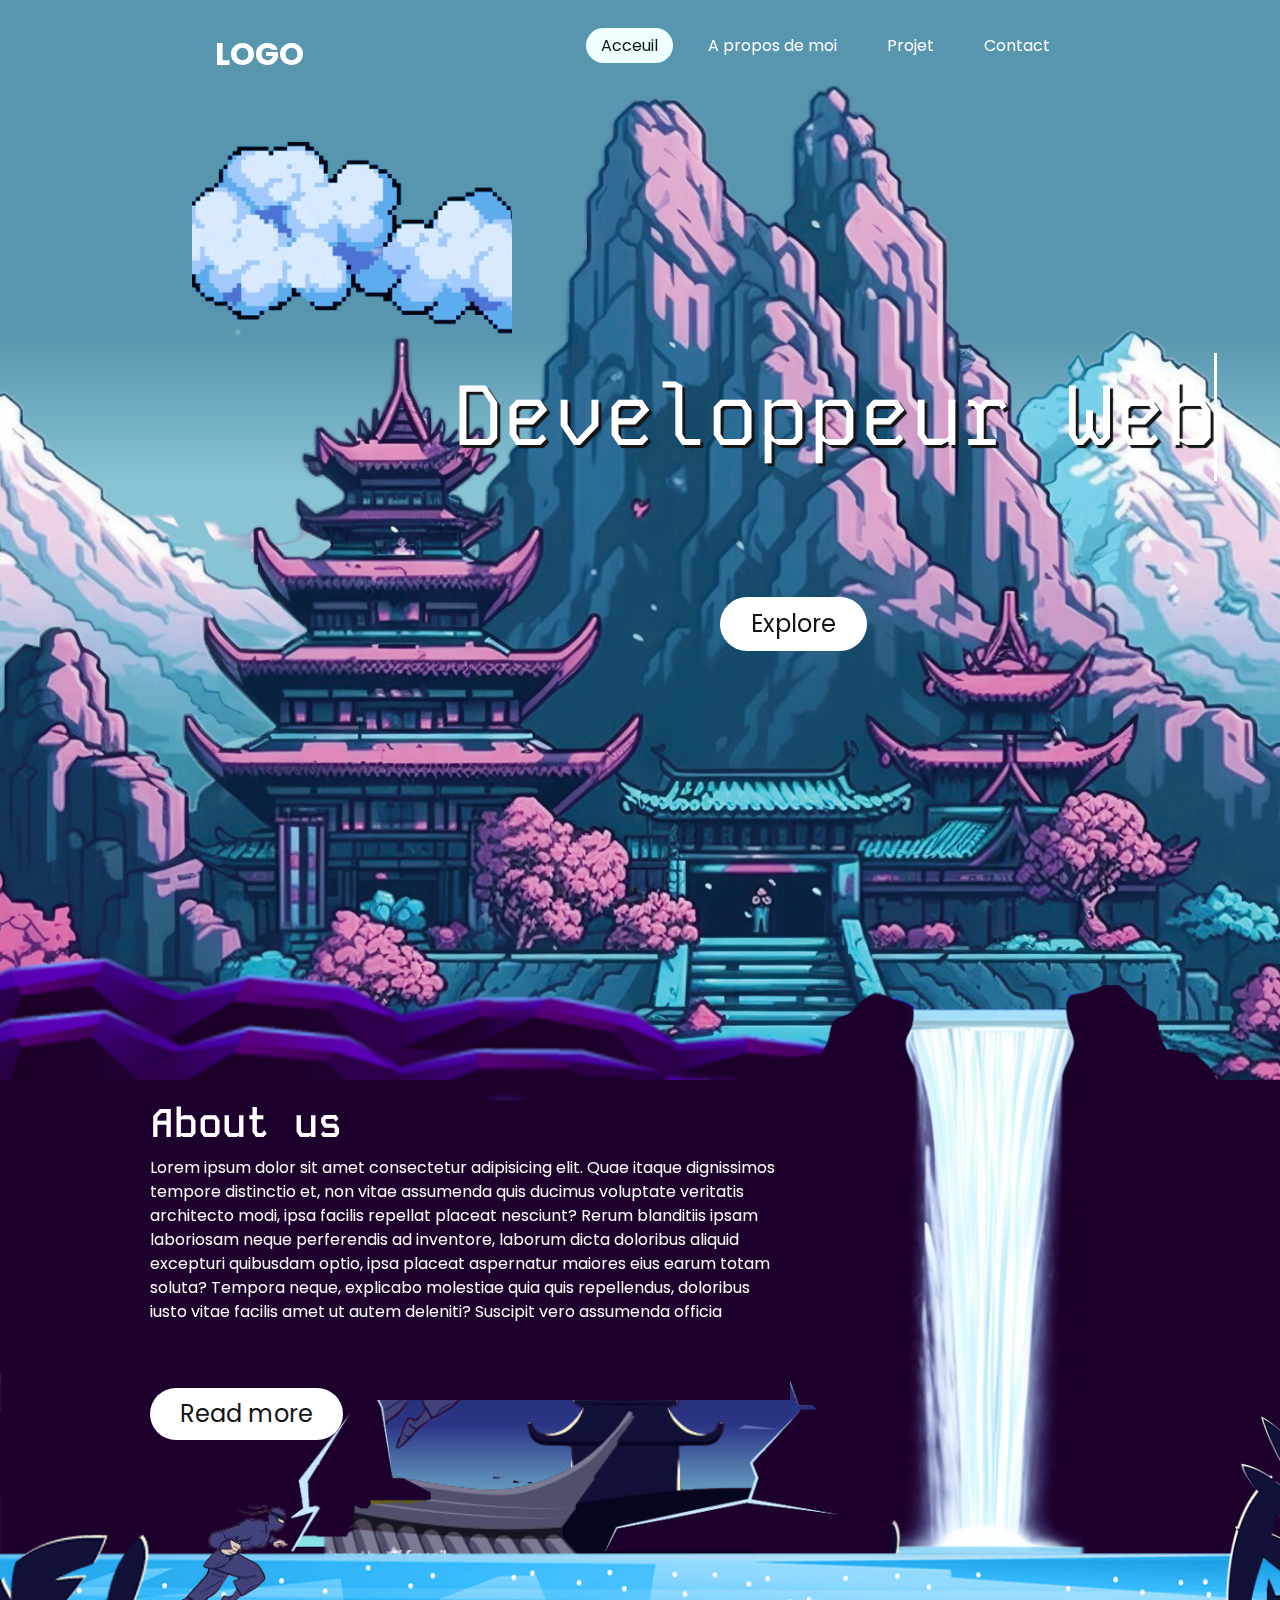
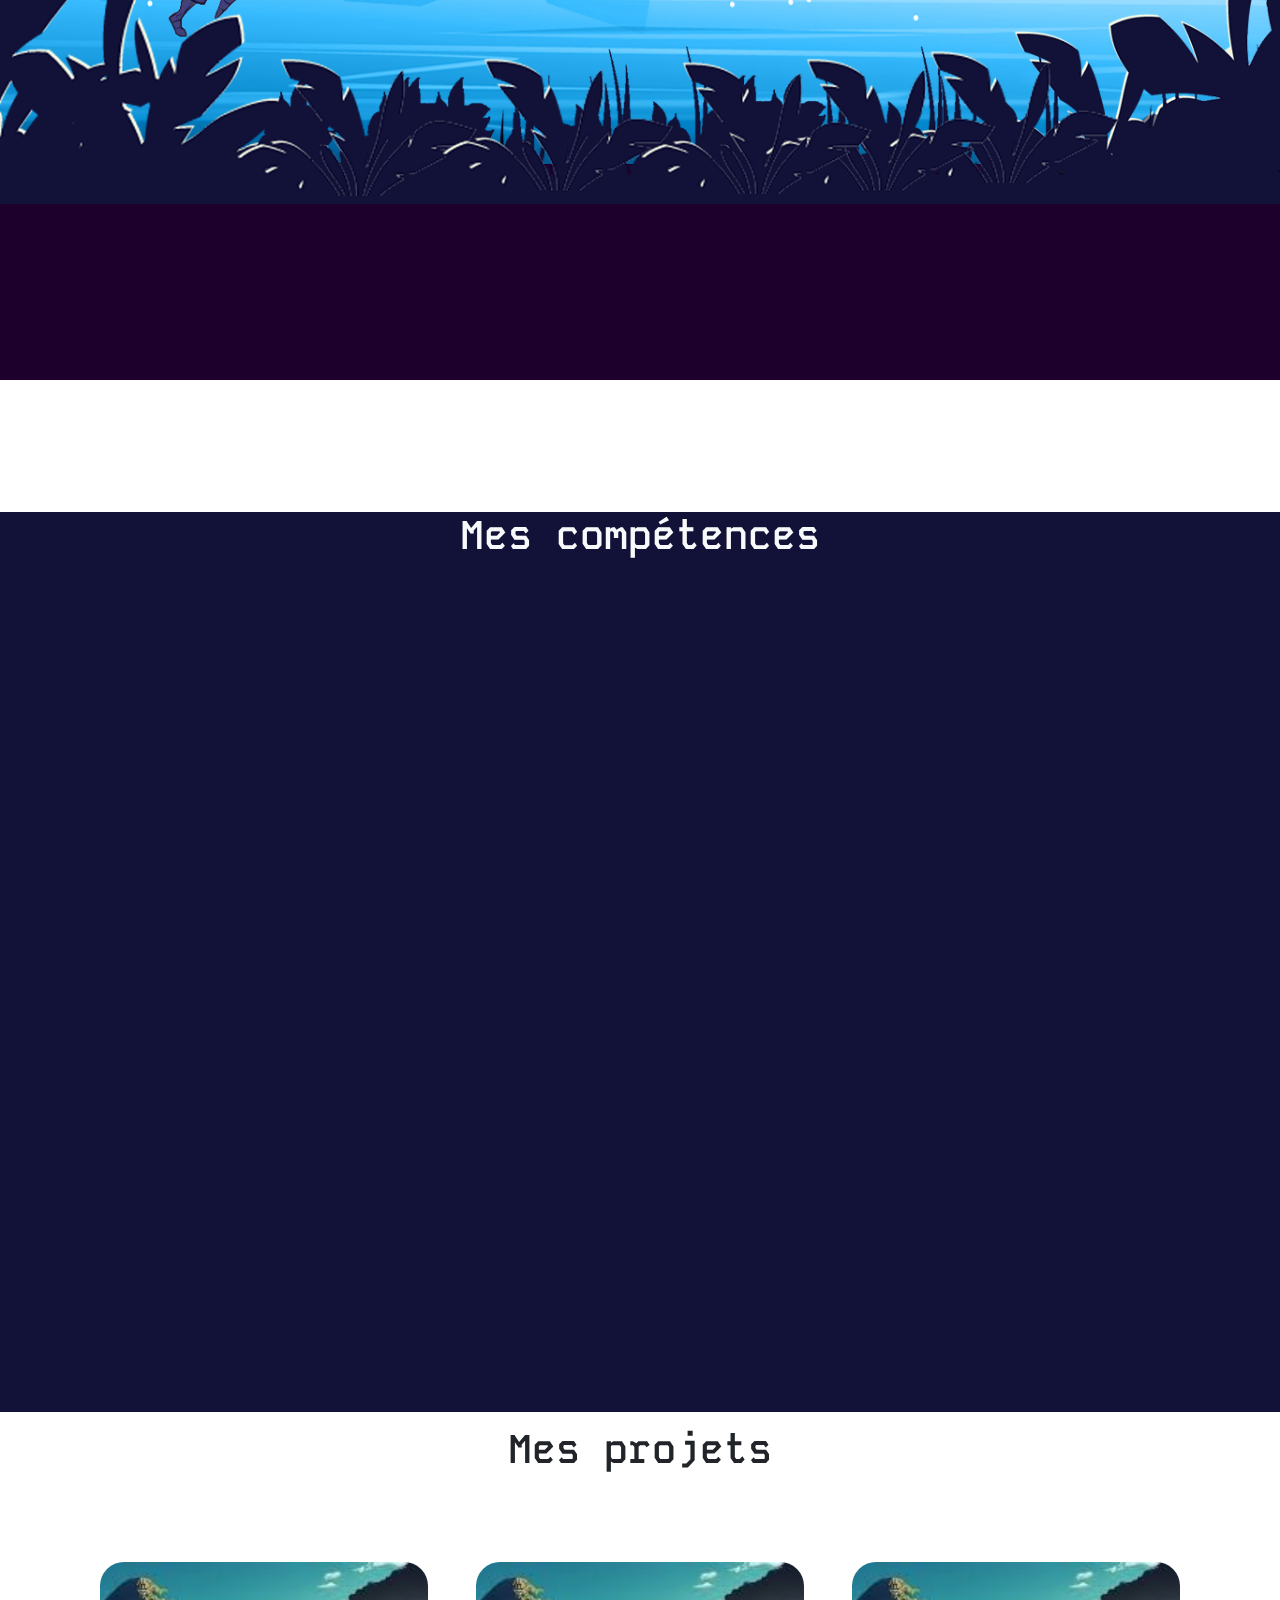
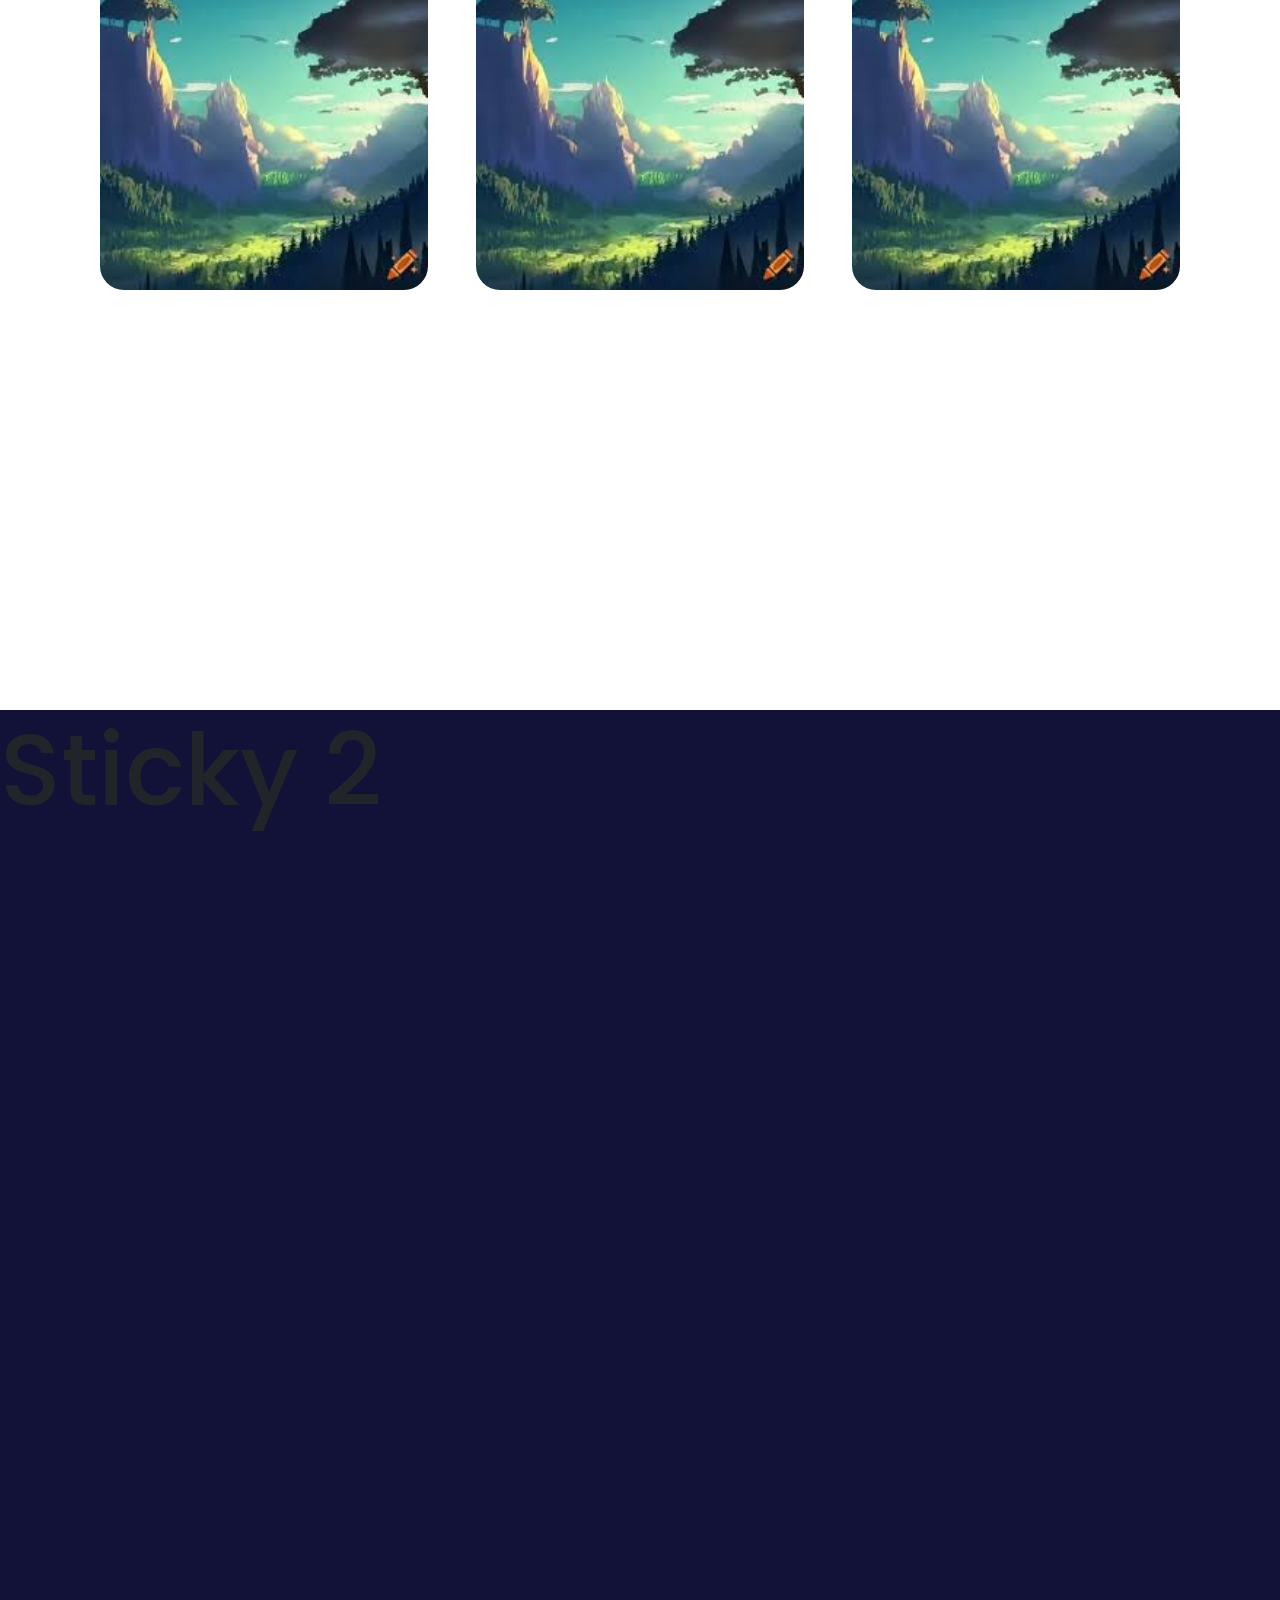
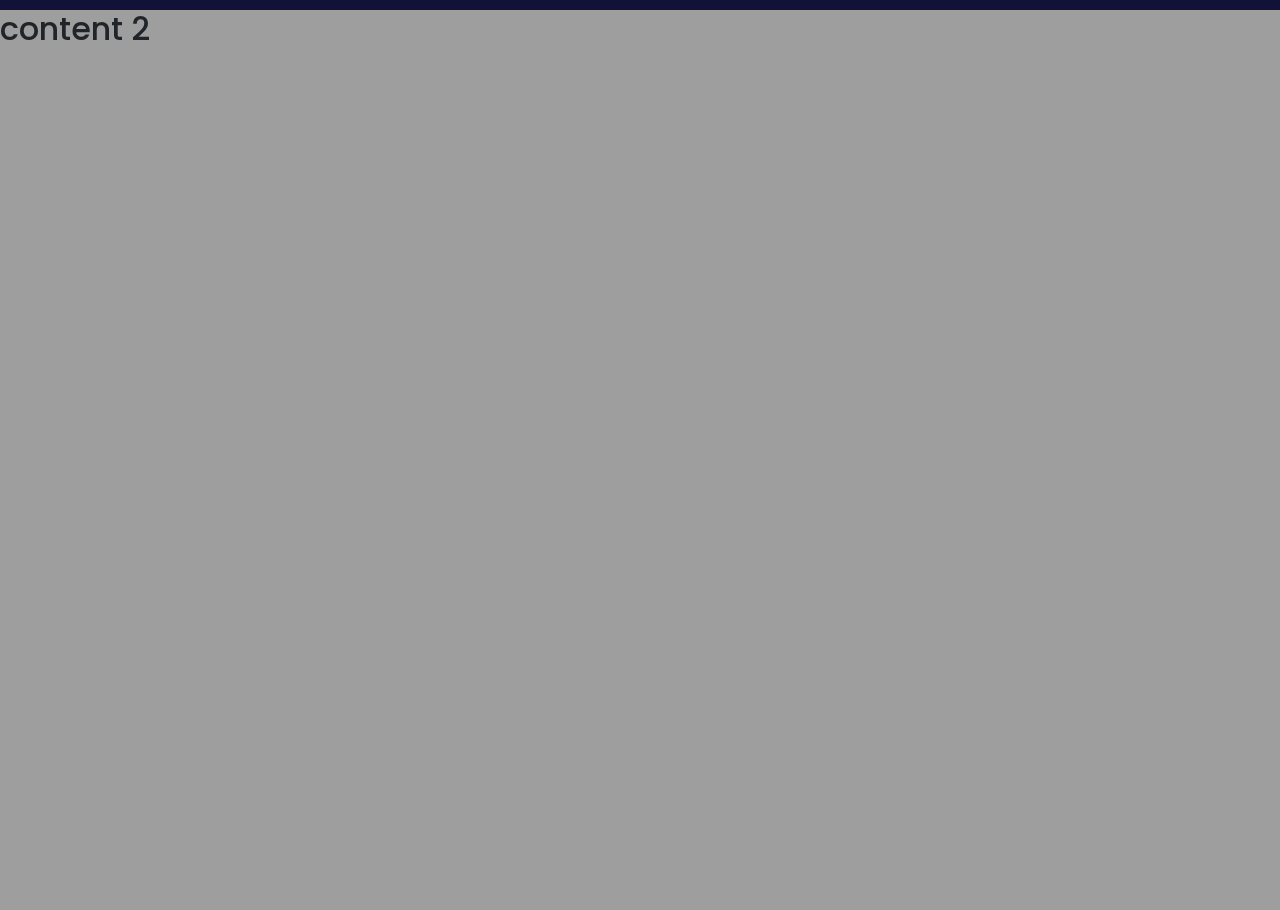
==== public/index.html @ 99a14875 "mise en place section scroll animate separateur" ====
<!DOCTYPE html>
<html lang="fr">

<head>
    <meta charset="UTF-8">
    <meta name="viewport" content="width=device-width, initial-scale=1.0">
    <title>Portfolio</title>
    <link rel="preconnect" href="https://fonts.googleapis.com">
    <link rel="preconnect" href="https://fonts.gstatic.com" crossorigin>
    <link
        href="https://fonts.googleapis.com/css2?family=Poppins:ital,wght@0,100;0,200;0,300;0,400;0,500;0,600;0,700;0,800;0,900;1,100;1,200;1,300;1,400;1,500;1,600;1,700;1,800;1,900&display=swap"
        rel="stylesheet">
    <link rel="preconnect" href="https://fonts.googleapis.com">
    <link rel="preconnect" href="https://fonts.gstatic.com" crossorigin>
    <link href="https://fonts.googleapis.com/css2?family=Kode+Mono:wght@400..700&display=swap" rel="stylesheet">

    <link href="https://cdn.jsdelivr.net/npm/bootstrap@5.3.3/dist/css/bootstrap.min.css" rel="stylesheet"
        integrity="sha384-QWTKZyjpPEjISv5WaRU9OFeRpok6YctnYmDr5pNlyT2bRjXh0JMhjY6hW+ALEwIH" crossorigin="anonymous">
    <link rel="stylesheet" href="asset/css/style.css">
    <link rel="stylesheet" href="https://cdnjs.cloudflare.com/ajax/libs/font-awesome/6.5.2/css/all.min.css"
        integrity="sha512-SnH5WK+bZxgPHs44uWIX+LLJAJ9/2PkPKZ5QiAj6Ta86w+fsb2TkcmfRyVX3pBnMFcV7oQPJkl9QevSCWr3W6A=="
        crossorigin="anonymous" referrerpolicy="no-referrer" />
    <!-- IONIC -->

    <!-- AOS -->
    <link href="https://unpkg.com/aos@2.3.1/dist/aos.css" rel="stylesheet">
</head>

<body>
    <!-- BARNAV -->
    <header>
        <a href="#" class="logo">Logo</a>
        <ul>
            <li> <a href="#" class="active"> Acceuil</a></li>
            <li> <a href="#"> A propos de moi</a></li>
            <li> <a href="#"> Projet</a></li>
            <li> <a href="#"> Contact</a></li>
        </ul>
    </header>
    <!-- FIN BARNAV -->

    <!-- PARRALAX -->
    <section class="paralax">
        <img src="asset/img/nu.png" alt="nuage" id="nuage">
        <img src="asset/img/montagen.png" alt="montagne" id="montagne">
        <div class="typewriter_container">
            <div class="typewriter">
                <p class="titre">Developpeur Web</p>
            </div>
            <a href="#" class="btn">Explore</a>
        </div>
        <img src="asset/img/temple.png" alt="temple" id="temple">
        <img src="asset/img/hill-left-1.png" alt="" id="muretL">
        <img src="asset/img/hill-right-1.png" alt="" id="muretR">
    </section>
    <!-- FIN PARRALAX -->


    <!-- SECTION PRESENTATION DEBUT-->
    <section class="about row" id="about">
        <div class="info_box col-lg-7 ">
            <h2>About us</h2>
            <p>Lorem ipsum dolor sit amet consectetur adipisicing elit. Quae itaque dignissimos tempore distinctio et,
                non vitae assumenda quis ducimus voluptate veritatis architecto modi, ipsa facilis repellat placeat
                nesciunt? Rerum blanditiis ipsam laboriosam neque perferendis ad inventore, laborum dicta doloribus
                aliquid excepturi quibusdam optio, ipsa placeat aspernatur maiores eius earum totam soluta? Tempora
                neque, explicabo molestiae quia quis repellendus, doloribus iusto vitae facilis amet ut autem deleniti?
                Suscipit vero assumenda officia
            </p>
            <a class="btn_presentation" href="">Read more</a>
        </div>

        <img class="about_waterfall" src="asset/img/waterfall.png" alt="waterfall" id="waterfall">
        <img src="asset/img/desert-sky.png" alt="">
        <img class="lune" src="asset/img/desert-moon.png" alt="" id="lune">
        <img class="shinobi" src="asset/img/shinobi-removebg-preview.png" alt="shinobi" id="shinobi">
        <img src="asset/img/desert-rock.png" alt="">
        <img src="asset/img/water.png" alt="">
        <img class="ninja" src="asset/img/ninja (2).png" alt="ninja" id="ninja">
        <img src="asset/img/grass.png" alt="">
    </section>

    <!-- SECTION PRESENTATION FIN-->

    <!-- SECTION SKILLS DEBUT -->
    <section class="skills ">
        <h2 class="text-light text-center mb-5">Mes compétences</h2>
        <div data-aos="fade-down" data-aos-easing="linear" data-aos-duration="1500">
            <div class="row">
                <div class="col-lg-4">
                    <div class="skill-card">
                        <div class="skill-card__header"><img class="skill-card__icon"
                                src="asset/img/logos/HTML5_logo_and_wordmark.svg.png" alt="HTML5 Logo" />
                        </div>
                        <section class="skill-card__body">
                            <h2 class="skill-card__title">Front-end</h2>
                            <span class="skill-card__duration">???????????????</span>
                            <ul class="skill-card__knowledge">
                                <li>HTML5</li>
                                <li>Css3</li>
                                <li>Bootstrap</li>
                                <li>JavaScript</li>
                            </ul>
                        </section>
                    </div>
                </div>
                <div class="col-lg-4">
                    <div class="skill-card">
                        <div class="skill-card__header"><img class="skill-card__icon"
                                src="asset/img/logos/Webysther_20160423_-_Elephpant.svg.png" alt="HTML5 Logo" />
                        </div>
                        <section class="skill-card__body">
                            <h2 class="skill-card__title">Back-end</h2>
                            <span class="skill-card__duration">6 ans d'expérience</span>
                            <ul class="skill-card__knowledge">
                                <li>PHP</li>
                                <li>SQL</li>
                                <li>MySql</li>
                                <li>Looping</li>
                            </ul>
                        </section>
                    </div>
                </div>

                <div class="col-lg-4">
                    <div class="skill-card">
                        <div class="skill-card__header"><img class="skill-card__icon"
                                src="asset/img/logos/adobe-logo.png" alt="HTML5 Logo" />
                        </div>
                        <section class="skill-card__body">
                            <h2 class="skill-card__title">Design</h2>
                            <span class="skill-card__duration">6 ans d'expérience</span>
                            <ul class="skill-card__knowledge">
                                <li>Figma</li>
                                <li>Photoshop</li>
                                <li>Illustrator</li>
                            </ul>
                        </section>
                    </div>
                </div>
                <h2 class="text-light text-center mt-5 mb-5">Mes compétences en cours</h2>
                <div class="col-lg-4 justify-content-center mx-auto">
                    <div class="skill-card text">
                        <div class="skill-card__header  d-flex align-items-center justify-content-center "><img
                                width="94" height="94"
                                src="https://img.icons8.com/external-kiranshastry-lineal-color-kiranshastry/64/external-skills-business-and-management-kiranshastry-lineal-color-kiranshastry.png"
                                alt="external-skills-business-and-management-kiranshastry-lineal-color-kiranshastry" />

                        </div>
                        <section class="skill-card__body">
                            <h2 class="skill-card__title">En cours </h2>
                            <span class="skill-card__duration">6 ans d'expérience</span>
                            <ul class="skill-card__knowledge">
                                <li>Symphony</li>
                                <li>Angular</li>
                                <li>React</li>
                                <li>Git</li>
                            </ul>
                        </section>
                    </div>
                </div>
            </div>
    </section>
    </div>
    <!-- SECTION SKILLS FIN -->




    <!-- SECTION PROJET DEBUT -->
    <section class="product sticky_section sticky_section--1 p-3" id="product">
        <h2 class="text-center text-dark">Mes projets</h2>
        <div class="container sticky_section_container">
            <div class="card_container">
                <article class="card_article">
                    <img class="card_img" src="asset/img/test.jpg" alt="">
                    <div class="card_data">
                        <span class="card_desc">Fil rouge pendant formation</span>
                        <h3 class="card_title">Restaurant</h3>
                        <a href="" class="card_btn">En savoir plus</a>
                    </div>
                </article>
                <article class="card_article">
                    <img class="card_img" src="asset/img/test.jpg" alt="">
                    <div class="card_data">
                        <span class="card_desc">Fil rouge pendant formation</span>
                        <h3 class="card_title">E.commerce</h3>
                        <a href="" class="card_btn">En savoir plus</a>
                    </div>
                </article>
                <article class="card_article">
                    <img class="card_img" src="asset/img/test.jpg" alt="">
                    <div class="card_data">
                        <span class="card_desc">Projet stage</span>
                        <h3 class="card_title">Adem</h3>
                        <a href="" class="card_btn">En savoir plus</a>
                    </div>
                </article>
            </div>
        </div>
    </section>

    <!-- SECTION PROJET FIN -->

    <!-- SECTION SEPARATEUR DEBUT -->

    <section class="sticky_section sticky_section--2">
        <h2 class="sticky_section__h2">Sticky 2</h2>
    </section>
  
    <section class="content_section content_section--2">
        <h2 class="content_section__h2">content 2</h2>
    </section>

    <!-- SECTION SEPARATEUR FIN -->


    <!-- <footer>
        <p>bLA</p>
    </footer> -->









































    <!-- AOS -->
    <script src="https://unpkg.com/aos@2.3.1/dist/aos.js"></script>
    <script>AOS.init();</script>
    <!-- JS BOOTSTRAP -->
    <script src="https://cdn.jsdelivr.net/npm/bootstrap@5.3.3/dist/js/bootstrap.bundle.min.js"
        integrity="sha384-YvpcrYf0tY3lHB60NNkmXc5s9fDVZLESaAA55NDzOxhy9GkcIdslK1eN7N6jIeHz"
        crossorigin="anonymous"></script>
    <!-- IONIC -->
    <script type="module" src="https://unpkg.com/ionicons@7.1.0/dist/ionicons/ionicons.esm.js"></script>
    <script nomodule src="https://unpkg .com/ionicons@7.1.0/dist/ionicons/ionicons.js"></script>

    <!-- JS -->
    <script src="asset/js/script.js"></script>
</body>

</html>
---- public/asset/css/style.css ----
* {
    margin: 0;
    padding: 0;
    box-sizing: border-box;
    list-style: none;
    font-family: "Poppins", sans-serif;
    scroll-behavior: smooth;
}

body {
    overflow-x: hidden;
}

section {
    min-height: 100vh;

}


/* BARNAV DEBUT */

header {
    position: absolute;
    top: 0;
    left: 0;
    width: 100%;
    padding: 30px 100px;
    display: flex;
    justify-content: space-around;
    align-items: center;
    z-index: 100;
}

header .logo {
    color: white;
    font-weight: 700;
    text-decoration: none;
    font-size: 2em;
    text-transform: uppercase;
}

header ul {
    display: flex;
    justify-content: center;
    align-items: center;
}

header ul li {
    margin-left: 20px;
}

header ul li a {
    color: white;
    text-decoration: none;
    padding: 6px 15px;
}

header ul li a:hover,
header ul li a.active {
    background-color: azure;
    color: #131416;
    border-radius: 20px;
}

/* BARNAV FIN */

/* PARRALAX DEBUT */
.paralax {
    position: relative;
    width: 100%;
    height: 120vh;
    padding: 100px;
    display: flex;
    justify-content: center;
    align-items: center;
    overflow: hidden;
    background: rgb(88, 150, 175);
    background: linear-gradient(180deg, rgba(88, 150, 175, 1) 31%, rgba(137, 196, 212, 1) 45%);
    overflow-x: hidden;
    object-fit: cover;
}

.paralax img {
    position: absolute;
    top: 0;
    left: 0;
    width: 100%;
    height: 100%;
    object-fit: cover;
    pointer-events: none;
}

.paralax img#nuage {
    mix-blend-mode: hard-light;
    /* définit la façon dont le contenu d'un élément doit se mélanger avec le contenu de l'élément parent et avec son arrière-plan. */
    width: 25%;
    height: 45%;
    left: 15%;
}

.paralax img#muretR {
    z-index: 5;
    top: 140px;
}

.paralax img#muretL {
    z-index: 5;
    top: 120px;
}

/* PARRALAX FIN */

/* TEXTE TITRE ANIMATION DEBUT */

.typewriter_container {
    position: relative;
    z-index: 2;
    left: 18%;
    bottom: 10%;
}

.typewriter p {
    font-family: "Kode Mono", monospace;
    font-optical-sizing: auto;
    font-weight: lighter;
    font-size: 85px;
    overflow: hidden;
    white-space: nowrap;
    position: relative;
    animation: typing 1.5s steps(15);
    color: #ffffff;
    text-shadow: 3px 3px 1px #131416;

}

.typewriter {
    display: flex;
    justify-content: flex-start;
}

.typewriter p::after {
    content: "";
    position: absolute;
    display: block;
    top: 0;
    right: 0;
    height: 100%;
    width: 3px;
    background-color: #ffffff;
    animation: cursor 1s infinite;
}



@keyframes typing {
    from {
        width: 0;
    }

    to {
        width: 100%;
    }
}

@keyframes cursor {
    0% {
        opacity: 1;
    }

    50% {
        opacity: 0;
    }

    100% {
        opacity: 1;
    }
}

/* TEXTE TITRE ANIMATION FIN */

/* BTN */
.btn {
    position: relative;
    text-decoration: none;
    display: inline-block;
    padding: 8px 30px;
    border-radius: 40px;
    background-color: white;
    color: #131416;
    font-size: 1.5em;
    z-index: 9;
    left: 35%;
    transform: translateY(100px);
}

/* BTN FIN */

/* SECTION PRESENTATION DEBUT  */

/* POSITIONNEMENT IMAGE DEBUT */
.about {
    position: relative;
    background-color: #1d002c;
}

.about img {
    width: 100%;
    position: absolute;
    object-fit: cover;
    z-index: 10;
    top: 0;
    pointer-events: none;
}

.about img.about_waterfall {
    position: absolute;
    top: -95px;
}

.about img.lune {
    mix-blend-mode: screen;
}

.about img.shinobi {
    width: 60%;
}

.about img.ninja {
    position: absolute;

}

.about .info_box {
    position: absolute;
    top: 0%;
    left: 10%;
    z-index: 13;
    width: 50%;
    margin: 20px;
    background-color: #1d002c;
}

.about .info_box h2,
.skills h2 {
    color: white;
    font-size: 2.5rem;
    font-weight: 600;
    font-family: "Kode Mono", monospace;
}

.about .info_box p {
    color: white;
    margin: 8px 0px 24px 0px;
}


/* POSITIONNEMENT IMAGE DEBUT */
/* BTN PRESENTATION DEBUT */
.btn_presentation {
    position: relative;
    bottom: 60px;
    text-decoration: none;
    display: inline-block;
    padding: 8px 30px;
    border-radius: 40px;
    background-color: white;
    color: #131416;
    font-size: 1.5em;
    z-index: 9;
    transform: translateY(100px);
}

.btn_presentation:hover {
    box-shadow: 0 0 16px;
    background-color: #1d002c;
    color: rgb(248, 114, 209, 1);
}

/* BTN PRESENTATION FIN */
/* SECTION PRESENTATION FIN  */

/* SECTION PROJET DEBUT */
.product {
    /* background-color: #121137; */
    width: 100%;
    position: relative;
    top: 132px;
}

.travaux {
    justify-content: center;
}



/* SECTION PROJET FIN */




.skills {
    background-color: #121137;
    width: 100%;
    position: relative;
    top: 132px;
}

.skill-card {
    position: relative;
    top: 50%;
    left: 50%;
    height: 260px;
    transform: translateY(-50%) translateX(-50%);
    padding: 20px;
    width: 350px;
    background-color: #FFF;
    box-shadow: 0 1px 3px rgba(0, 0, 0, 0.12), 0 1px 2px rgba(0, 0, 0, 0.24);
    cursor: pointer;
    overflow: hidden;
}

.skill-card:hover {
    box-shadow: 0 14px 28px rgba(0, 0, 0, 0.25), 0 10px 10px rgba(0, 0, 0, 0.22);
}

.skill-card:hover .skill-card__header {
    height: 40px;
}

.skill-card:hover .skill-card__header .skill-card__icon {
    transform: translateX(-50%) translateY(-50%) scale(3);
}

.skill-card:hover .skill-card__body {
    height: 260px;
}

.skill-card:hover .skill-card__body .skill-card__knowledge li {
    transform: translateX(0);
    transition-timing-function: cubic-bezier(0, 1.5, 1, 1);
    transition-duration: 0.5s;
}

.skill-card:hover .skill-card__body .skill-card__knowledge li:nth-child(1) {
    transition-delay: 0.25s;
}

.skill-card:hover .skill-card__body .skill-card__knowledge li:nth-child(2) {
    transition-delay: 0.5s;
}

.skill-card:hover .skill-card__body .skill-card__knowledge li:nth-child(3) {
    transition-delay: 0.75s;
}

.skill-card:hover .skill-card__body .skill-card__knowledge li:nth-child(4) {
    transition-delay: 1s;
}

.skill-card:hover .skill-card__body .skill-card__knowledge li:nth-child(5) {
    transition-delay: 1.25s;
}

.skill-card:hover .skill-card__body .skill-card__knowledge li:nth-child(6) {
    transition-delay: 1.5s;
}

.skill-card .skill-card__header {
    position: relative;
    background-color: #ead0ee;
    height: 170px;
    margin: -20px -20px 20px -20px;
    transition: height 0.5s;
    overflow: hidden;
}

.skill-card .skill-card__header .skill-card__icon {
    position: absolute;
    top: 50%;
    left: 50%;
    transform: translateY(-50%) translateX(-50%);
    display: block;
    width: 128px;
    height: 128px;
    transition: transform 0.5s;
}


.skill-card .skill-card__body {
    height: 40px;
    transition: height 0.5s;
    overflow: hidden;
}


.skill-card .skill-card__body .skill-card__title {
    font-size: 1.6em;
    font-weight: 800;
    text-transform: uppercase;
    color: #121137;
}

.skill-card .skill-card__body .skill-card__duration {
    color: #9E9E9E;
    font-style: italic;
}

.skill-card .skill-card__body .skill-card__knowledge {
    margin-top: 10px;
    color: #424242;

}

.skill-card .skill-card__body .skill-card__knowledge li {
    margin-top: 5px;
    transition: transform 0.5s, transition-timing-function cubic-bezier(0, 1.5, 1, 1), transition-duration 0.5s;
    transform: translateX(-100%);
    transition-delay: 0s;
    /* Resetting the delay */
}

























/* ICON ANIMATION DEBUT */
.box .groupes {
    display: flex;
    flex-direction: column;
    gap: 1em;
    overflow: hidden;
    height: 110vh;
}

.iconContainer {
    display: flex;
    gap: 0.5em;
    font-size: 4em;
    animation: animate 80s linear infinite;
}

@keyframes animate {

    0%,
    100% {
        transform: translateX(-100vw);
    }

    50% {
        transform: translateX(0vw);
    }

}

.iconContainer:nth-child(even) {
    animation: animate2 80s linear infinite;
}

@keyframes animate2 {

    0%,
    100% {
        transform: translateX(0vw);
    }

    50% {
        transform: translateX(-100vw);
    }

}

.iconContainer i {
    cursor: default;
    user-select: none;
    transition: 2s;
    color: transparent;
    opacity: .35;
    -webkit-text-stroke: 2px rgb(157, 49, 126);
}

.iconContainer i:hover {
    transition: 0s;
    color: rgb(247, 138, 217, .7);
    -webkit-text-stroke: 1px transparent;
    opacity: 1;
    text-shadow: 0 0 120 rgb(248, 114, 209, 1);
}

.img {
    position: relative;
    z-index: 1;
}

/* ICON ANIMATION FIN */

/* IMAGE DE PRESENTATION ANIMATION DEBUT */
.section_top {
    position: relative;
    width: 100%;
    height: 100%;
    overflow: hidden;
    background: url(../img/Amandine_DSC5317.jpg);
    background-size: cover;
    animation: change 3s infinite ease-in-out;
    mix-blend-mode: darken;
}

.content {
    position: absolute;
    top: 50%;
    left: 50%;
    text-transform: uppercase;
    /* transform: translate(-50%, -50%); */
    font-family: "Kode Mono", monospace;
}

@keyframes change {
    0% {
        background: url(../img/Amandine_DSC5317\ -\ Copie-pixelicious\ \(2\).png);
        background-size: cover;
    }
}

/* IMAGE DE PRESENTATION ANIMATION FIN */

/* CARDS PROJET DEBUT */
/*========== Colors ==========*/
/*Color mode HSL(hue, saturation, lightness)*/
:root {
    --first-color: hsl(82, 60%, 28%);
    --title-color: hsl(0, 0%, 15%);
    --text-color: hsl(0, 0%, 35%);
    --body-color: hsl(0, 0%, 95%);
    --container-color: hsl(0, 0%, 100%);

    /*========== Font and typography ==========*/
    /*.5rem = 8px | 1rem = 16px ...*/

    --h2-font-size: 1.25rem;
    --small-font-size: .813rem;
}

.product h2 {

    font-size: 2.5rem;
    font-weight: 600;
    font-family: "Kode Mono", monospace;
}

.product h3 {
    font-size: var(--h2-font-size);
    font-weight: 700;
}



.sticky_section {
    position: sticky;
    top: 0;
    
}

.sticky_section__h2 {
    font-size: 100px;
}

.sticky_section--1 {

    margin-top: 130px;
}

.sticky_section--2 {
    background-color: #121137;
      background-image: url(../img/beautiful-clouds-digital-art.jpg);
      background-size: cover;
      background-repeat: no-repeat;
      background-attachment: fixed;
}

.sticky_section--3 {
    background-color: #38374c;
}
.content_section{
    position: relative;

}

.content_section--2{
    background-color: #9E9E9E;
}

.content_section--1{
    background-color: gold;
}


.container {
    display: grid;
    place-items: center;
    margin: inline 1.5em;
    padding-block: 5rem;
}

.card_container {
    display: flex;
    flex-wrap: wrap;
    justify-content: center;
    gap: 3rem;

}

.card_article {
    position: relative;
    overflow: hidden;
}

.card_img {
    width: 328px;
    border-radius: 1.5rem;
}

.card_data {
    width: 280px;
    background-color: var(--container-color);
    padding: 1.5rem 2rem;
    box-shadow: 0 8px 24px hsla(0, 0%, 0%, .15);
    border-radius: 1rem;
    position: absolute;
    bottom: -9rem;
    left: 0;
    right: 0;
    margin-inline: auto;
    opacity: 0;
    transition: opacity 1s 1s;
}

.card_desc {
    display: block;
    margin-bottom: .25rem;
    font-size: var(--small-font-size);
}

.card_title {
    font-size: var(--h2-font-size);
    font-weight: 700;
    color: var(--title-color);
    margin-bottom: .75rem;
    font-family: "Kode Mono", monospace;
}

.card_btn {
    text-decoration: none;
    font-size: var(--small-font-size);
    font-weight: 500;
    color: var(--title-color);
}

.card_btn:hover {
    text-decoration: underline;
}

.card_article:hover .card_data {
    animation: show-data 1s forwards;
    opacity: 1;
    transition: opacity .3s;
}

.card_article:hover {
    animation: remove-overflow 2s forwards;
}

.card_article:not(:hover) {
    animation: show-overflow 2s forwards;
}

.card_article:not(:hover) .card_data {
    animation: remove-data 1s forwards;
}

/* Card animation */
@keyframes show-data {
    50% {
        transform: translateY(-10rem);
    }

    100% {
        transform: translateY(-7rem);
    }
}

@keyframes remove-overflow {
    to {
        overflow: initial;
    }
}

@keyframes remove-data {
    0% {
        transform: translateY(-7rem);
    }

    50% {
        transform: translateY(-10rem);
    }

    100% {
        transform: translateY(.5rem);
    }
}

@keyframes show-overflow {
    0% {
        overflow: initial;
        pointer-events: none;
    }

    50% {
        overflow: hidden;
    }
}




/* CARDS PROJET FIN */


footer{
    height: 20vh;

}

footer p{
    color: #FFF;
}
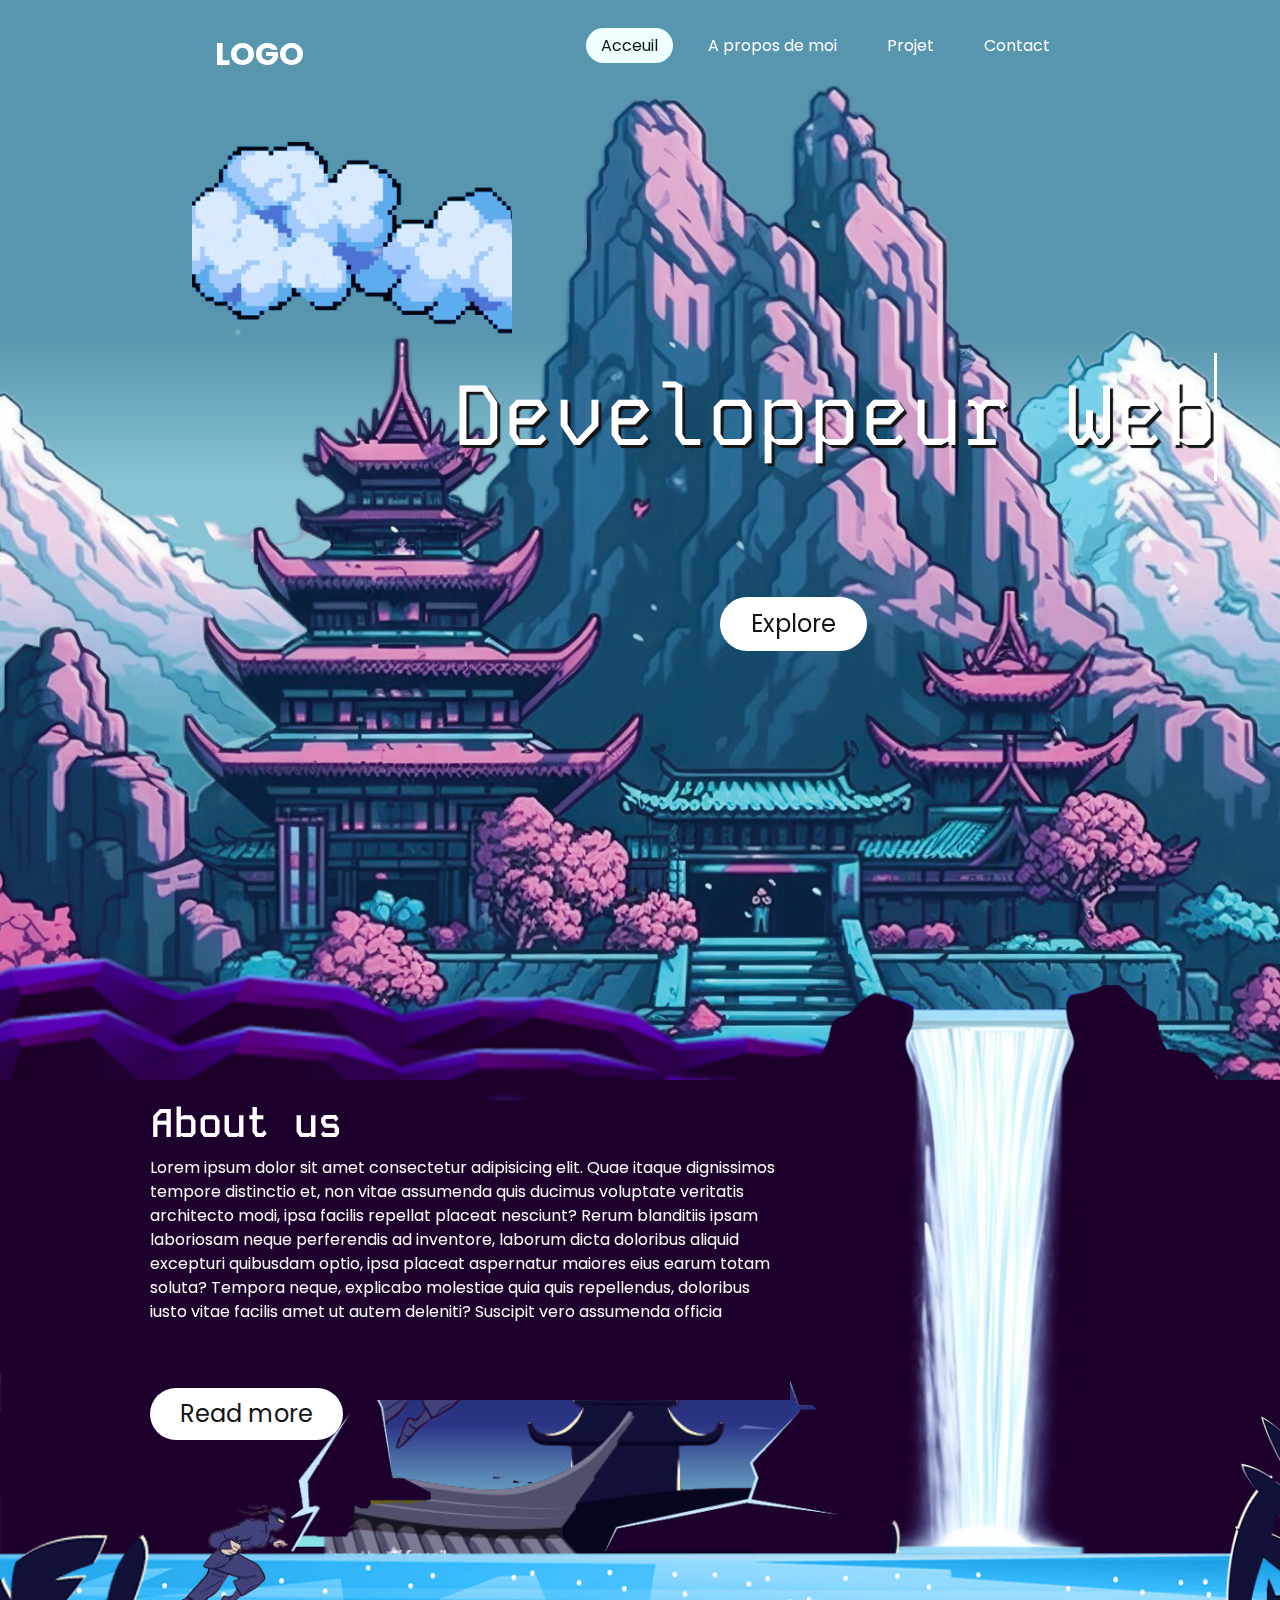
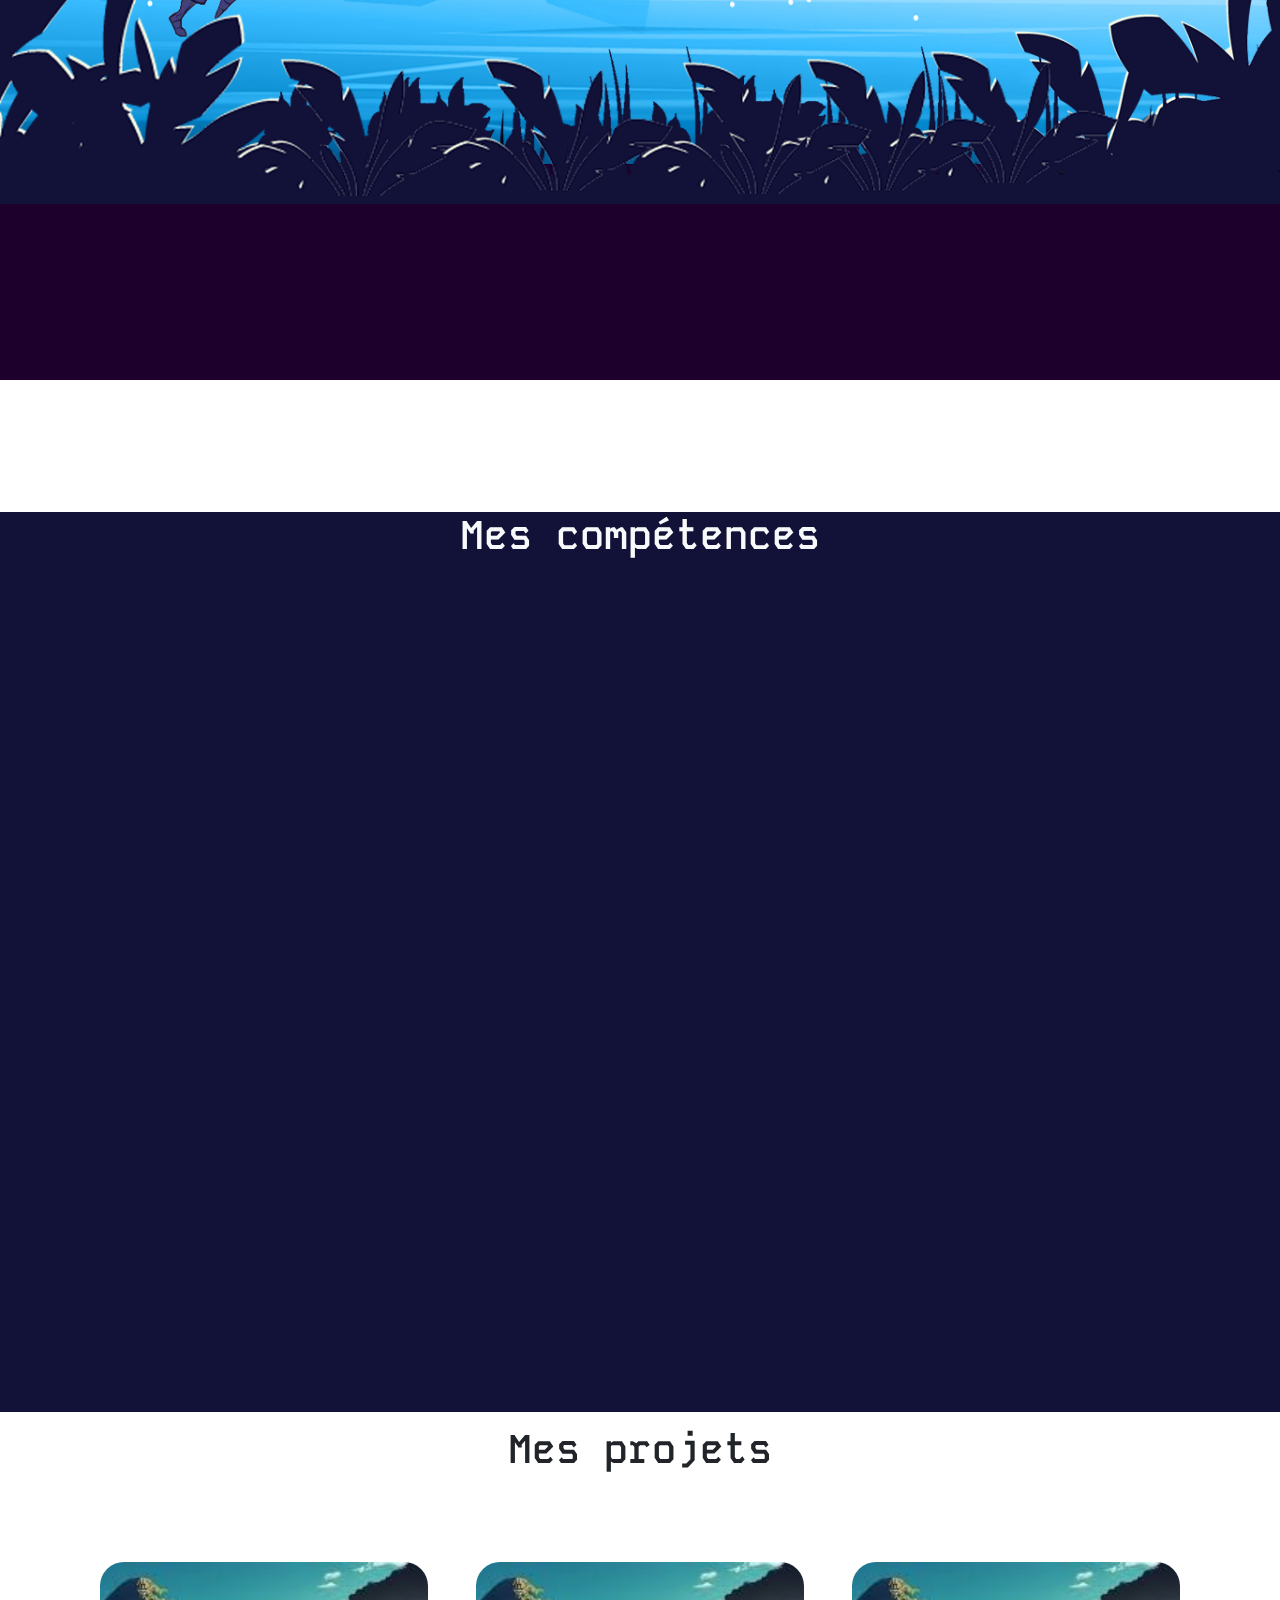
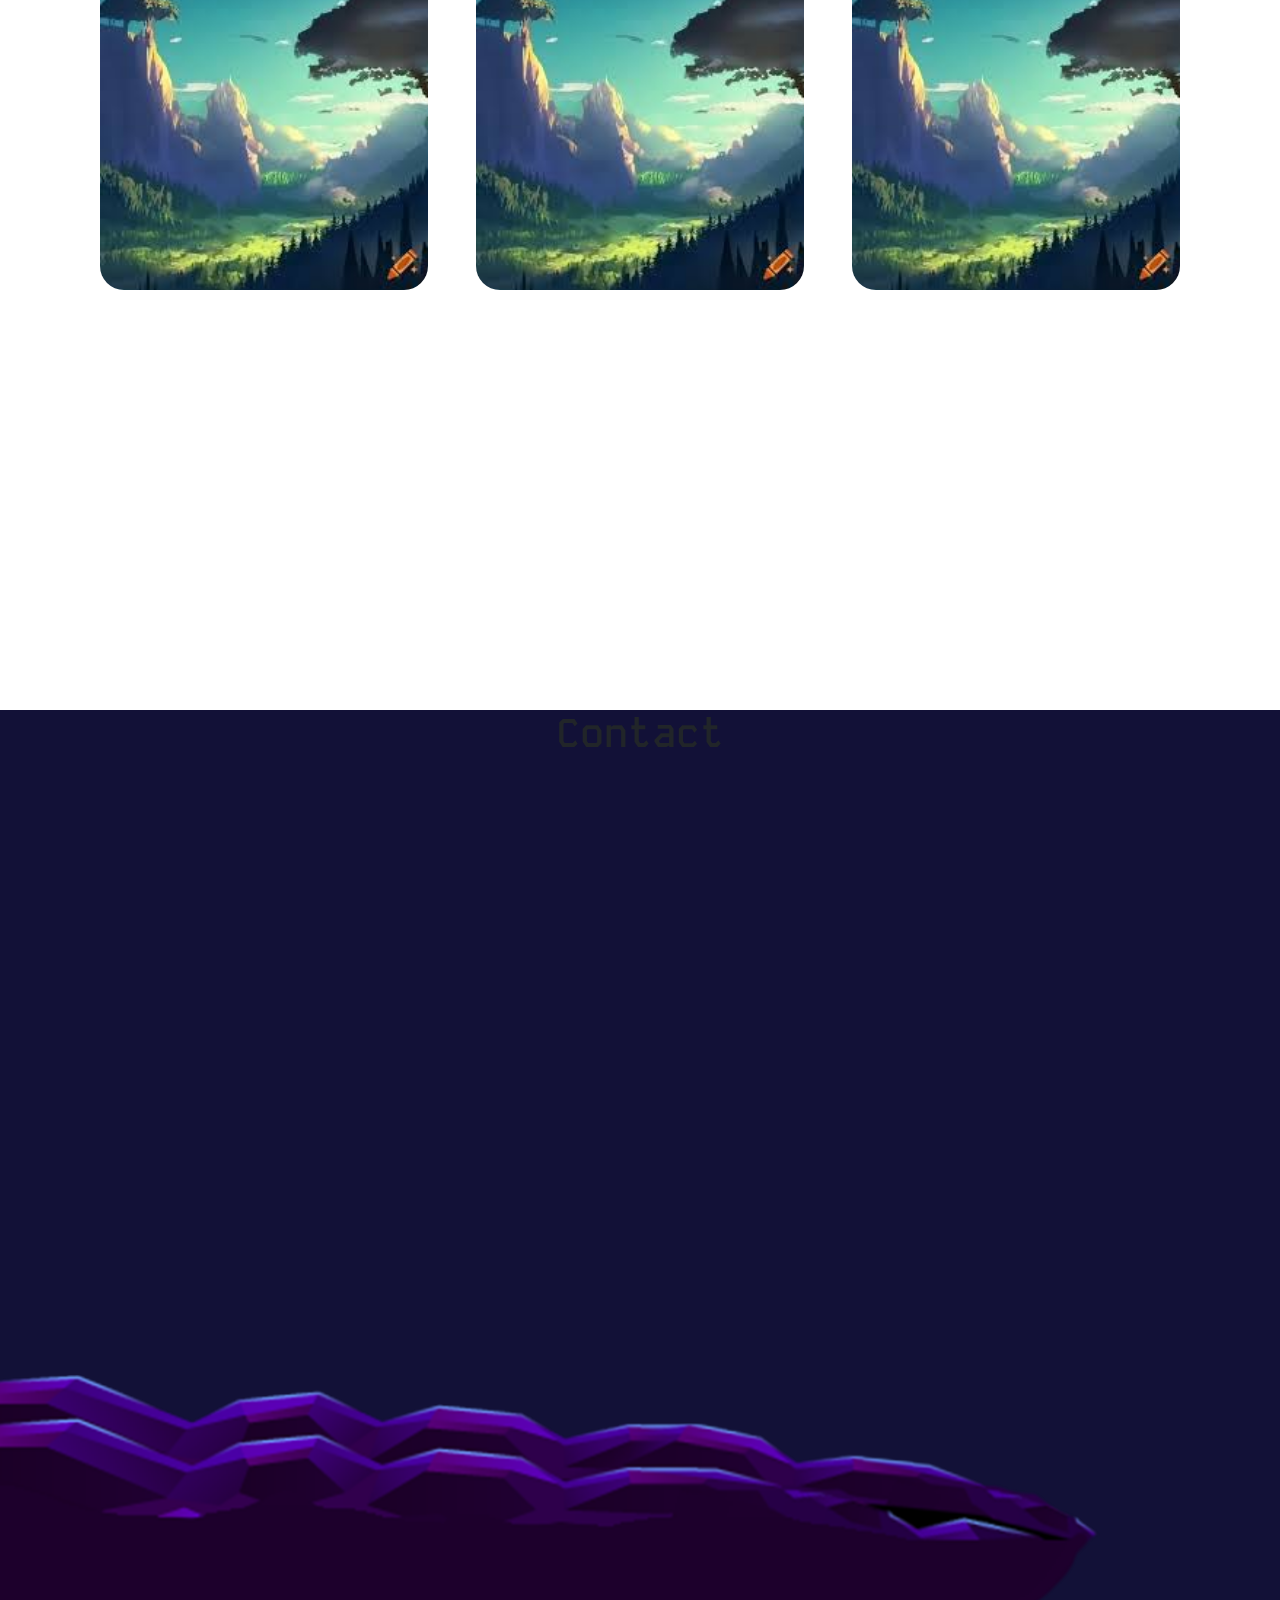
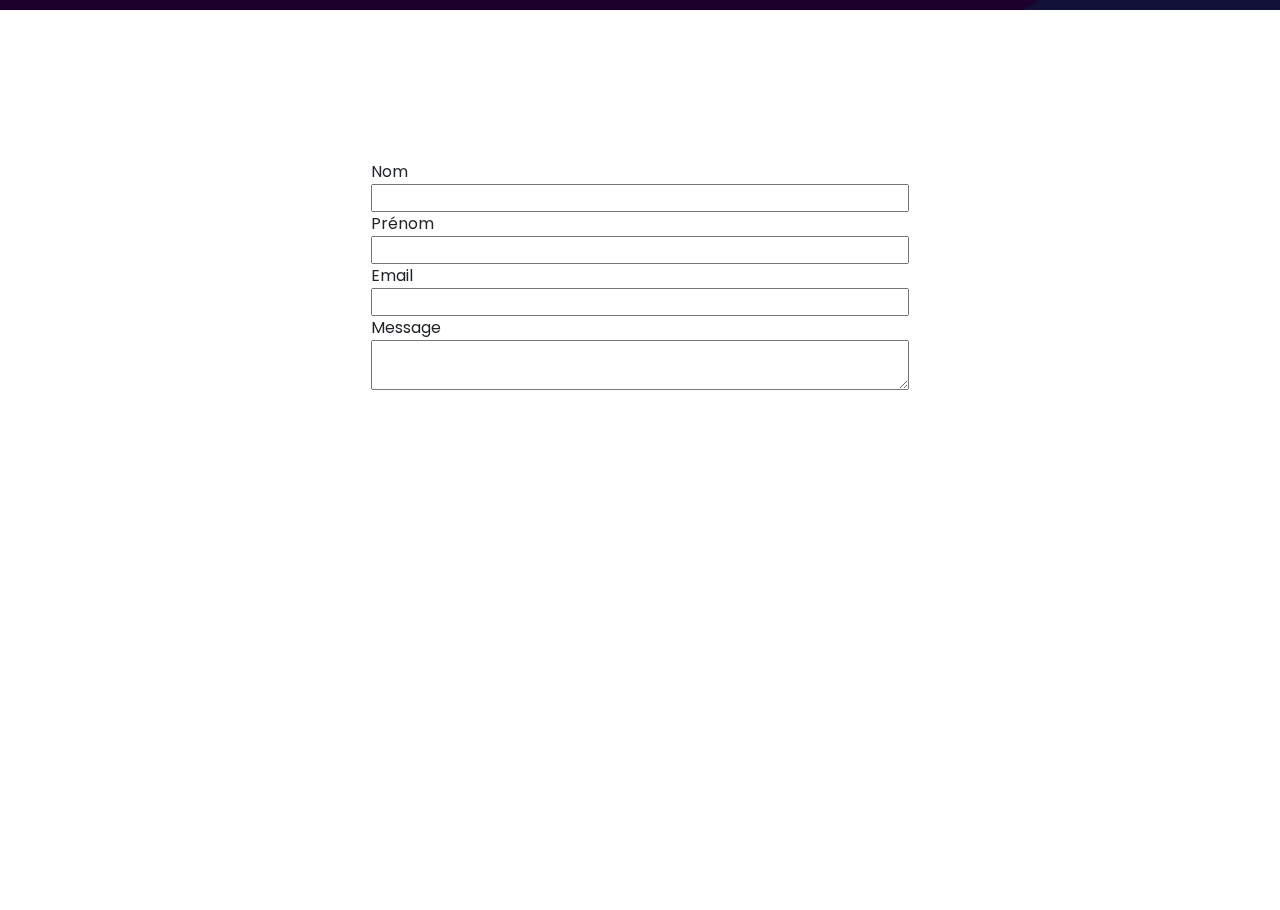
==== commit 94666b21: "tentative de l'image scrol pour l'effet visuel des sections" ====
--- a/public/index.html
+++ b/public/index.html
@@ -204,12 +204,24 @@
 
     <!-- SECTION SEPARATEUR DEBUT -->
 
+    <!-- <img src="asset/img/hill-left-1.png" alt="" id="muretL"> -->
+    
     <section class="sticky_section sticky_section--2">
-        <h2 class="sticky_section__h2">Sticky 2</h2>
-    </section>
-  
+        <h2 class="sticky_section__h2">Contact</h2>
+    </section>
+
+
     <section class="content_section content_section--2">
-        <h2 class="content_section__h2">content 2</h2>
+        <form action="#" method="post">
+            <label for="nom">Nom</label>
+            <input type="text" name="nom" id="nom">
+            <label for="prenom">Prénom</label>
+            <input type="text" name="prenom" id="prenom">
+            <label for="">Email</label>
+            <input type="email" name="email" id="email">
+            <label for="">Message</label>
+            <textarea name="message" id="message"></textarea>
+        </form>
     </section>
 
     <!-- SECTION SEPARATEUR FIN -->
--- a/public/asset/css/style.css
+++ b/public/asset/css/style.css
@@ -241,7 +241,8 @@
 }
 
 .about .info_box h2,
-.skills h2 {
+.skills h2,
+.content_section__h2 {
     color: white;
     font-size: 2.5rem;
     font-weight: 600;
@@ -572,48 +573,6 @@
     font-weight: 700;
 }
 
-
-
-.sticky_section {
-    position: sticky;
-    top: 0;
-    
-}
-
-.sticky_section__h2 {
-    font-size: 100px;
-}
-
-.sticky_section--1 {
-
-    margin-top: 130px;
-}
-
-.sticky_section--2 {
-    background-color: #121137;
-      background-image: url(../img/beautiful-clouds-digital-art.jpg);
-      background-size: cover;
-      background-repeat: no-repeat;
-      background-attachment: fixed;
-}
-
-.sticky_section--3 {
-    background-color: #38374c;
-}
-.content_section{
-    position: relative;
-
-}
-
-.content_section--2{
-    background-color: #9E9E9E;
-}
-
-.content_section--1{
-    background-color: gold;
-}
-
-
 .container {
     display: grid;
     place-items: center;
@@ -738,18 +697,77 @@
         overflow: hidden;
     }
 }
-
-
-
-
 /* CARDS PROJET FIN */
 
 
-footer{
+/* SECTION SEPARATEUR DEBUT */
+
+.sticky_section {
+    position: sticky;
+    top: 0;
+}
+
+.sticky_section__h2 {
+    margin-top: ;
+    text-align: center;
+    font-size: 2.5rem;
+    font-weight: 600;
+    font-family: "Kode Mono", monospace;
+}
+
+
+.sticky_section--1 {
+    margin-top: 130px;
+}
+
+.sticky_section--2 {
+    background-color: #121137;
+    background-image: url(../img/hill-right-1.png); 
+    background-size: cover;
+    background-repeat: no-repeat;
+}
+
+.sticky_section--3 {
+    background-color: #38374c;
+}
+
+.content_section {
+    position: relative;
+    display: flex;
+    justify-content: center;
+
+}
+
+.content_section--2 {
+ width: 70%;
+ margin: auto;
+}
+
+
+
+
+/* SECTION SEPARATEUR FIN */
+
+/* SECTION CONTACT DEBUT */
+
+/* FORMULAIRE */
+
+form{
+    display: flex;
+    flex-direction: column;
+    width: 60%;
+    margin-top: 150px;
+
+    
+}
+
+/* SECTION CONTACT FIN */
+
+footer {
     height: 20vh;
 
 }
 
-footer p{
+footer p {
     color: #FFF;
 }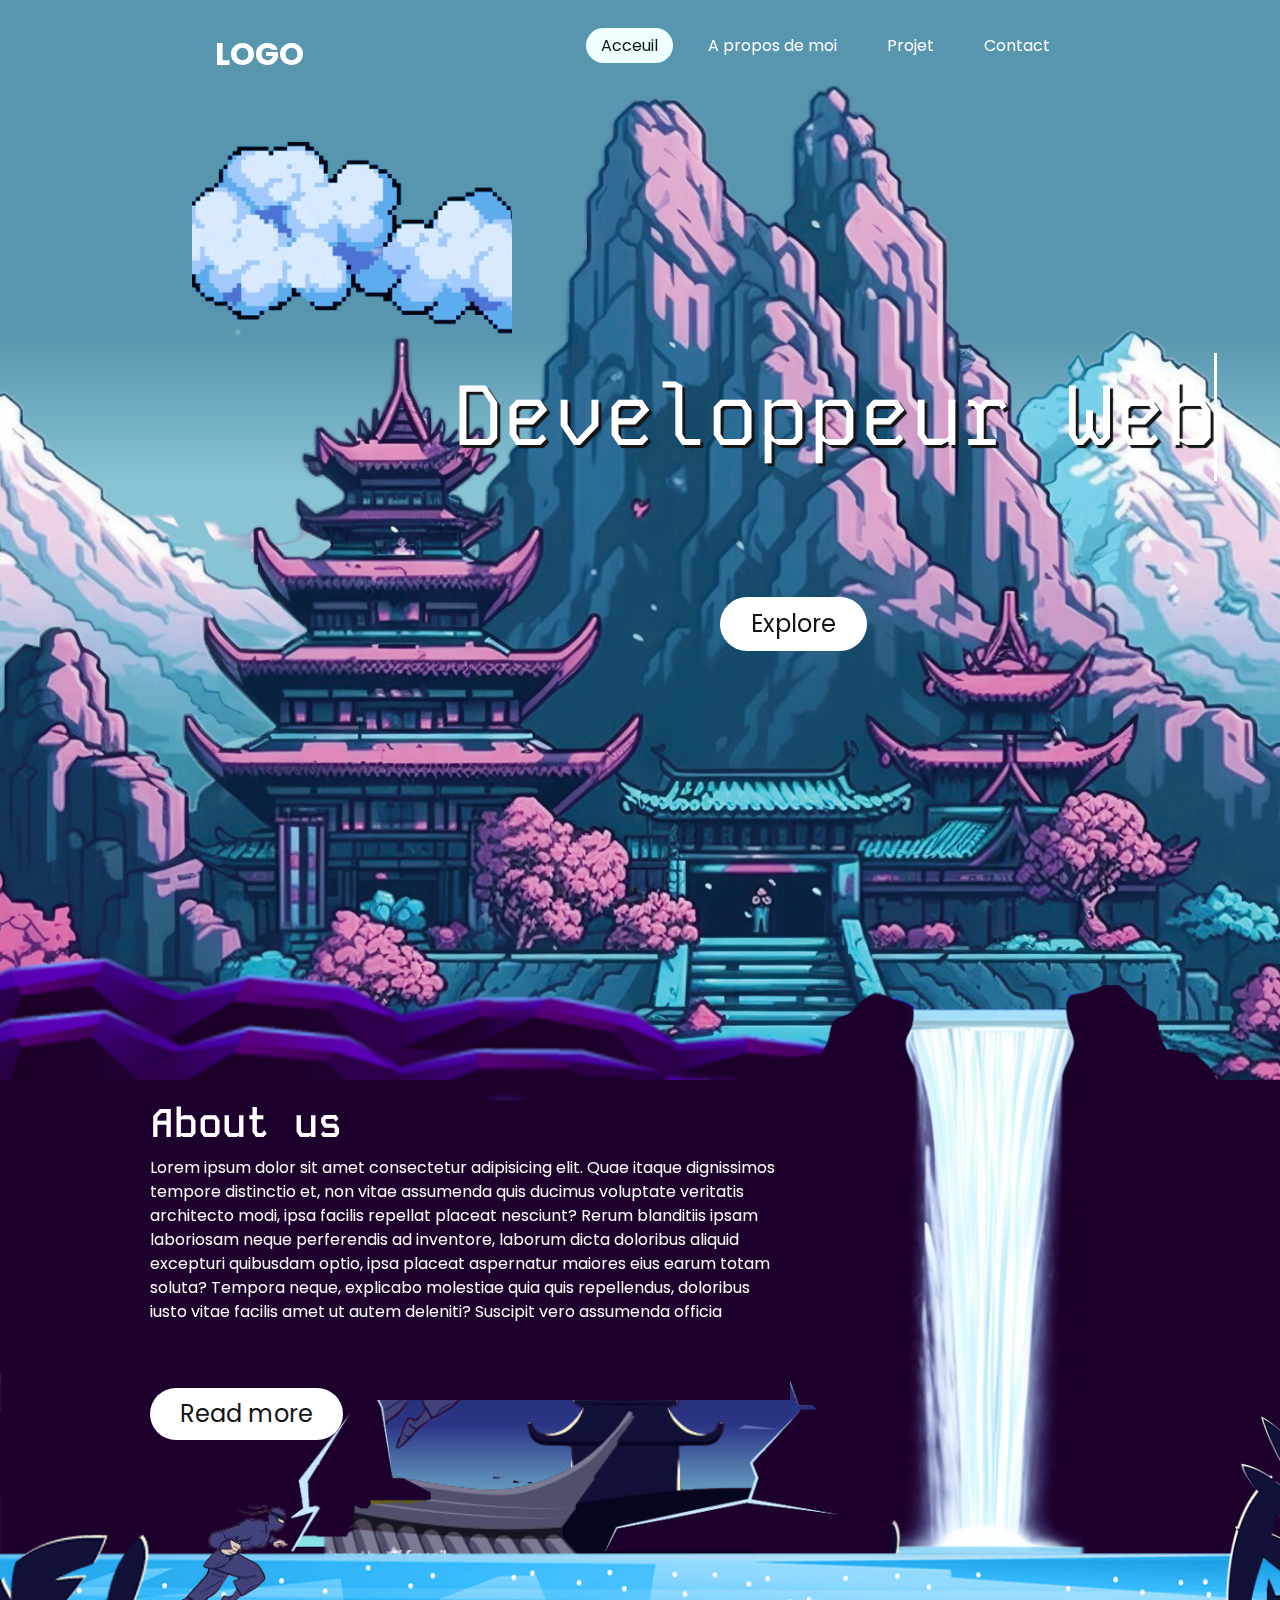
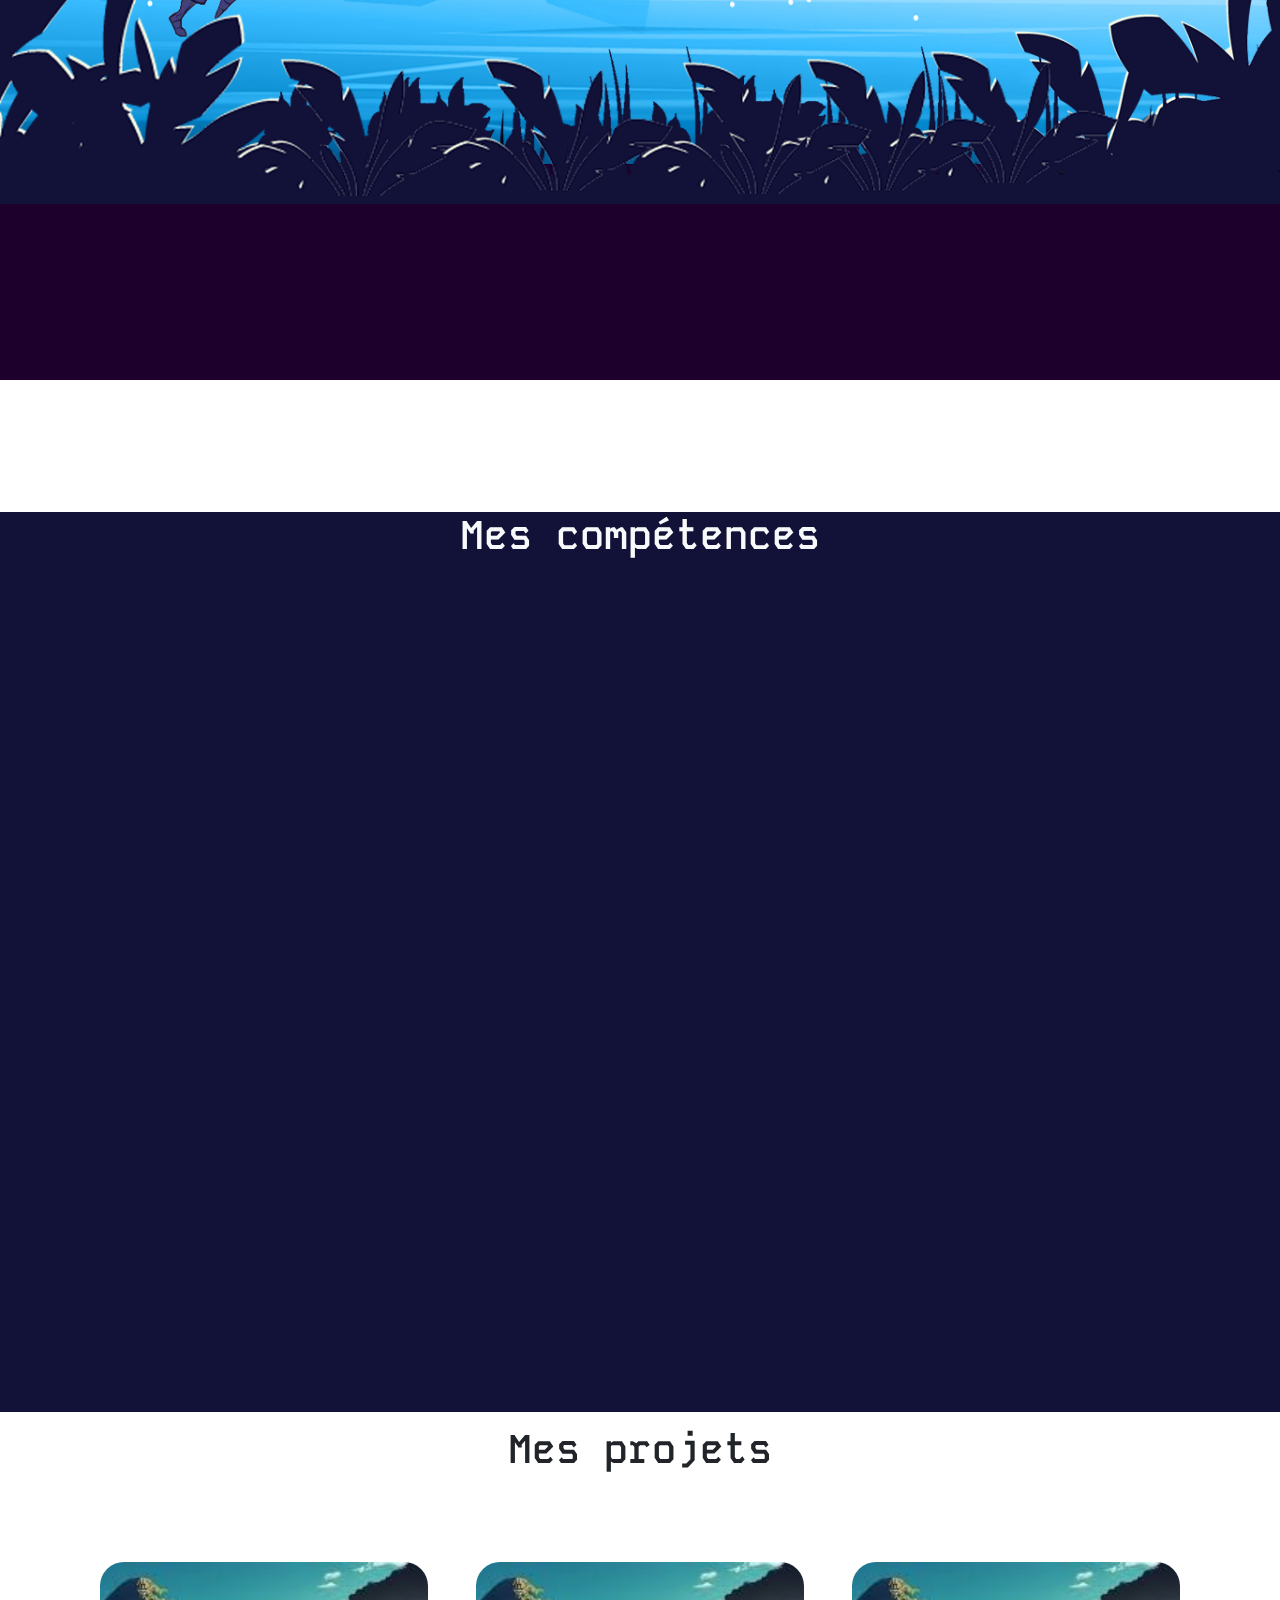
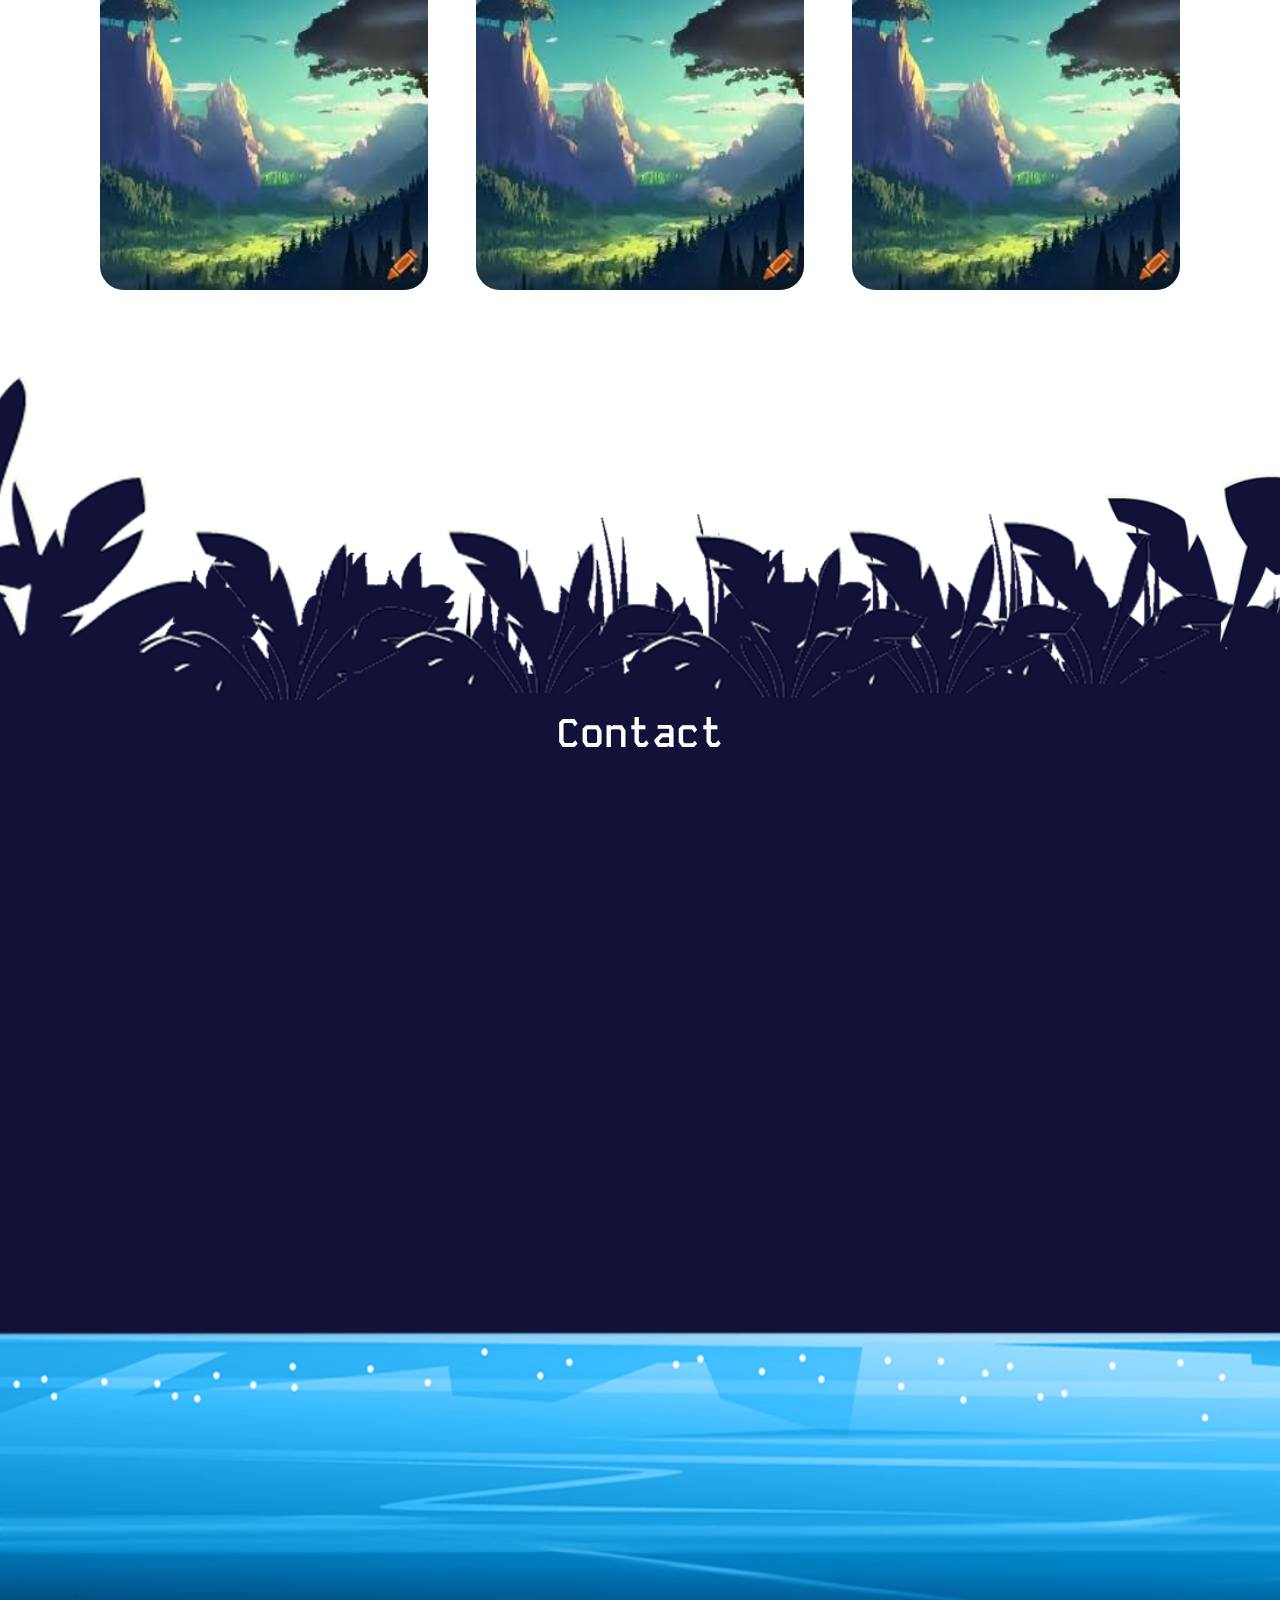
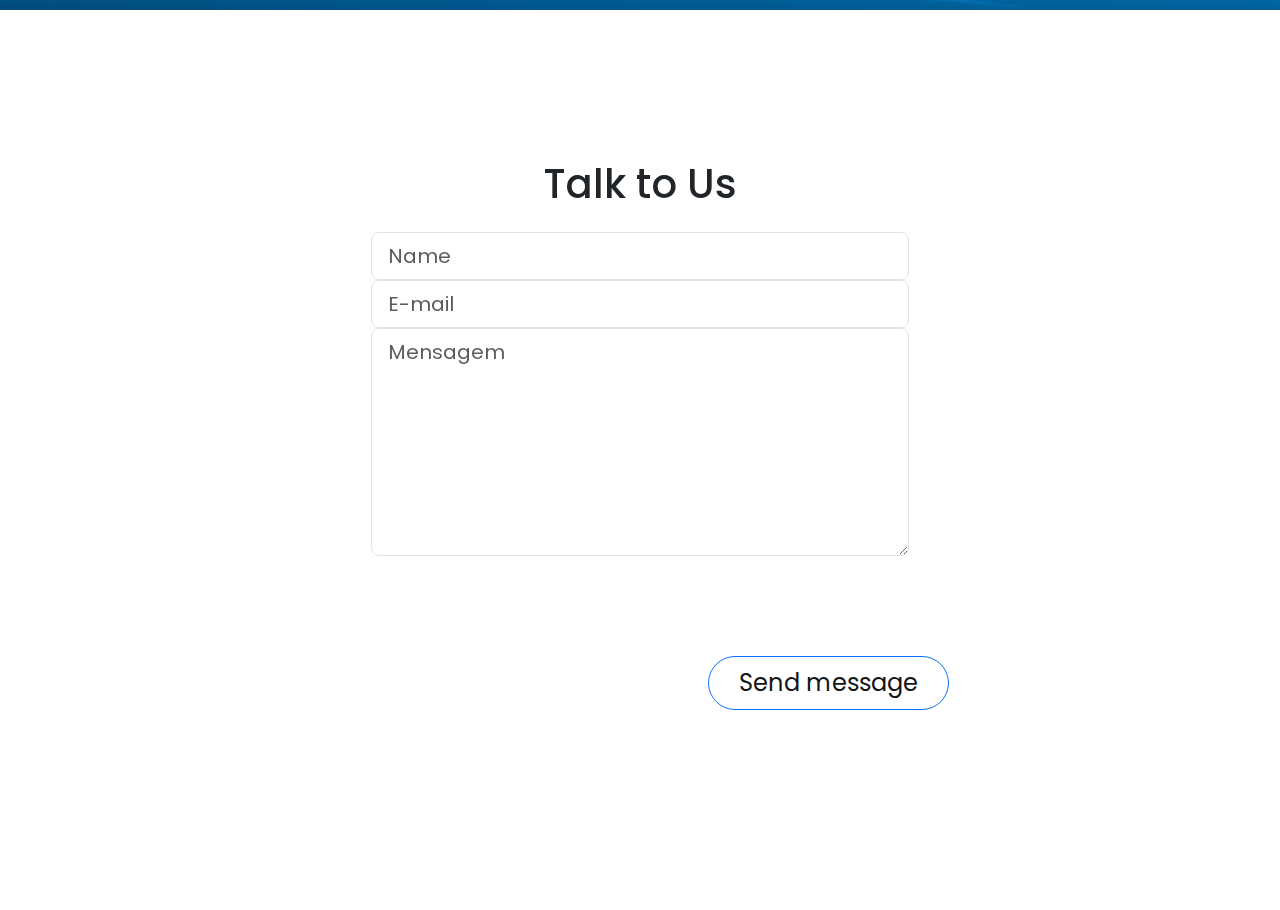
==== commit 2b757de3: "Image scrol section projet + contact ok" ====
--- a/public/index.html
+++ b/public/index.html
@@ -204,32 +204,49 @@
 
     <!-- SECTION SEPARATEUR DEBUT -->
 
-    <!-- <img src="asset/img/hill-left-1.png" alt="" id="muretL"> -->
-    
     <section class="sticky_section sticky_section--2">
         <h2 class="sticky_section__h2">Contact</h2>
     </section>
 
-
     <section class="content_section content_section--2">
-        <form action="#" method="post">
-            <label for="nom">Nom</label>
-            <input type="text" name="nom" id="nom">
-            <label for="prenom">Prénom</label>
-            <input type="text" name="prenom" id="prenom">
-            <label for="">Email</label>
-            <input type="email" name="email" id="email">
-            <label for="">Message</label>
-            <textarea name="message" id="message"></textarea>
+        
+<!-- FORMULAIRE -->
+        <form>
+            <h1 class="title text-center mb-4">Talk to Us</h1>
+
+            <!-- Name -->
+            <div class="form-group position-relative">
+                <label for="formName" class="d-block">
+                    <i class="icon" data-feather="user"></i>
+                </label>
+                <input type="text" id="formName" class="form-control form-control-lg thick" placeholder="Name">
+            </div>
+
+            <!-- E-mail -->
+            <div class="form-group position-relative">
+                <label for="formEmail" class="d-block">
+                    <i class="icon" data-feather="mail"></i>
+                </label>
+                <input type="email" id="formEmail" class="form-control form-control-lg thick" placeholder="E-mail">
+            </div>
+
+            <!-- Message -->
+            <div class="form-group message">
+                <textarea id="formMessage" class="form-control form-control-lg" rows="7"
+                    placeholder="Mensagem"></textarea>
+            </div>
+
+            <!-- Submit btn -->
+            <div class="text-center">
+                <button type="submit" class="btn btn-primary" tabIndex="-1">Send message</button>
+            </div>
         </form>
     </section>
 
     <!-- SECTION SEPARATEUR FIN -->
 
 
-    <!-- <footer>
-        <p>bLA</p>
-    </footer> -->
+
 
 
 
--- a/public/asset/css/style.css
+++ b/public/asset/css/style.css
@@ -280,24 +280,7 @@
 /* BTN PRESENTATION FIN */
 /* SECTION PRESENTATION FIN  */
 
-/* SECTION PROJET DEBUT */
-.product {
-    /* background-color: #121137; */
-    width: 100%;
-    position: relative;
-    top: 132px;
-}
-
-.travaux {
-    justify-content: center;
-}
-
-
-
-/* SECTION PROJET FIN */
-
-
-
+/* SECTION COMPETENCES DEBUT */
 
 .skills {
     background-color: #121137;
@@ -420,24 +403,7 @@
     /* Resetting the delay */
 }
 
-
-
-
-
-
-
-
-
-
-
-
-
-
-
-
-
-
-
+/* SECTION COMPETENCES FIN */
 
 
 
@@ -543,6 +509,8 @@
 }
 
 /* IMAGE DE PRESENTATION ANIMATION FIN */
+
+
 
 /* CARDS PROJET DEBUT */
 /*========== Colors ==========*/
@@ -591,6 +559,8 @@
 .card_article {
     position: relative;
     overflow: hidden;
+
+
 }
 
 .card_img {
@@ -600,7 +570,7 @@
 
 .card_data {
     width: 280px;
-    background-color: var(--container-color);
+    background-color: #ffffff;
     padding: 1.5rem 2rem;
     box-shadow: 0 8px 24px hsla(0, 0%, 0%, .15);
     border-radius: 1rem;
@@ -611,6 +581,7 @@
     margin-inline: auto;
     opacity: 0;
     transition: opacity 1s 1s;
+
 }
 
 .card_desc {
@@ -697,6 +668,7 @@
         overflow: hidden;
     }
 }
+
 /* CARDS PROJET FIN */
 
 
@@ -708,13 +680,18 @@
 }
 
 .sticky_section__h2 {
-    margin-top: ;
     text-align: center;
     font-size: 2.5rem;
     font-weight: 600;
     font-family: "Kode Mono", monospace;
 }
 
+.product {
+    background-image: url(../img/grass.png);
+    background-size: cover;
+    background-repeat: no-repeat;
+    background-position: bottom;
+}
 
 .sticky_section--1 {
     margin-top: 130px;
@@ -722,25 +699,24 @@
 
 .sticky_section--2 {
     background-color: #121137;
-    background-image: url(../img/hill-right-1.png); 
+    background-image: url(../img/water.png);
     background-size: cover;
     background-repeat: no-repeat;
 }
 
-.sticky_section--3 {
-    background-color: #38374c;
+.sticky_section__h2 {
+    color: #FFF;
 }
 
 .content_section {
     position: relative;
     display: flex;
     justify-content: center;
-
 }
 
 .content_section--2 {
- width: 70%;
- margin: auto;
+    width: 70%;
+    margin: auto;
 }
 
 
@@ -752,22 +728,14 @@
 
 /* FORMULAIRE */
 
-form{
+form {
     display: flex;
     flex-direction: column;
     width: 60%;
     margin-top: 150px;
 
-    
+
 }
 
 /* SECTION CONTACT FIN */
 
-footer {
-    height: 20vh;
-
-}
-
-footer p {
-    color: #FFF;
-}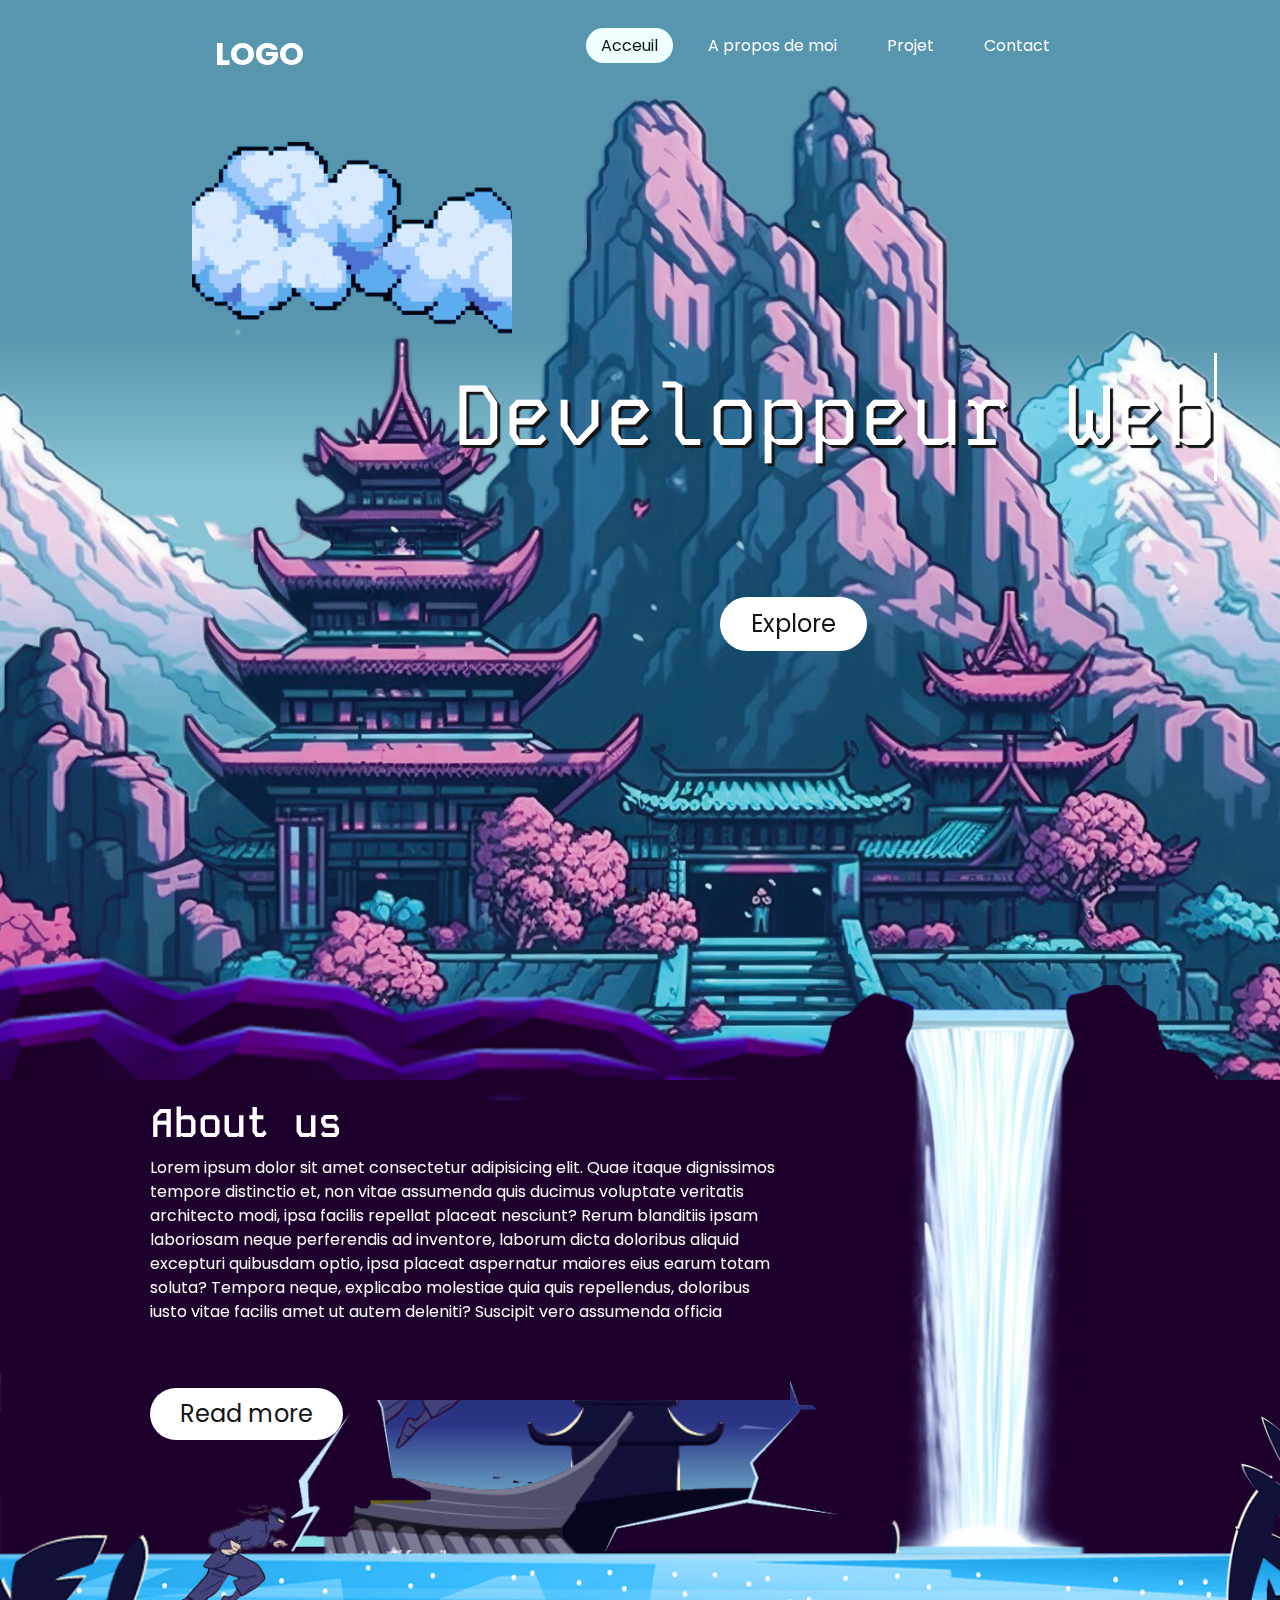
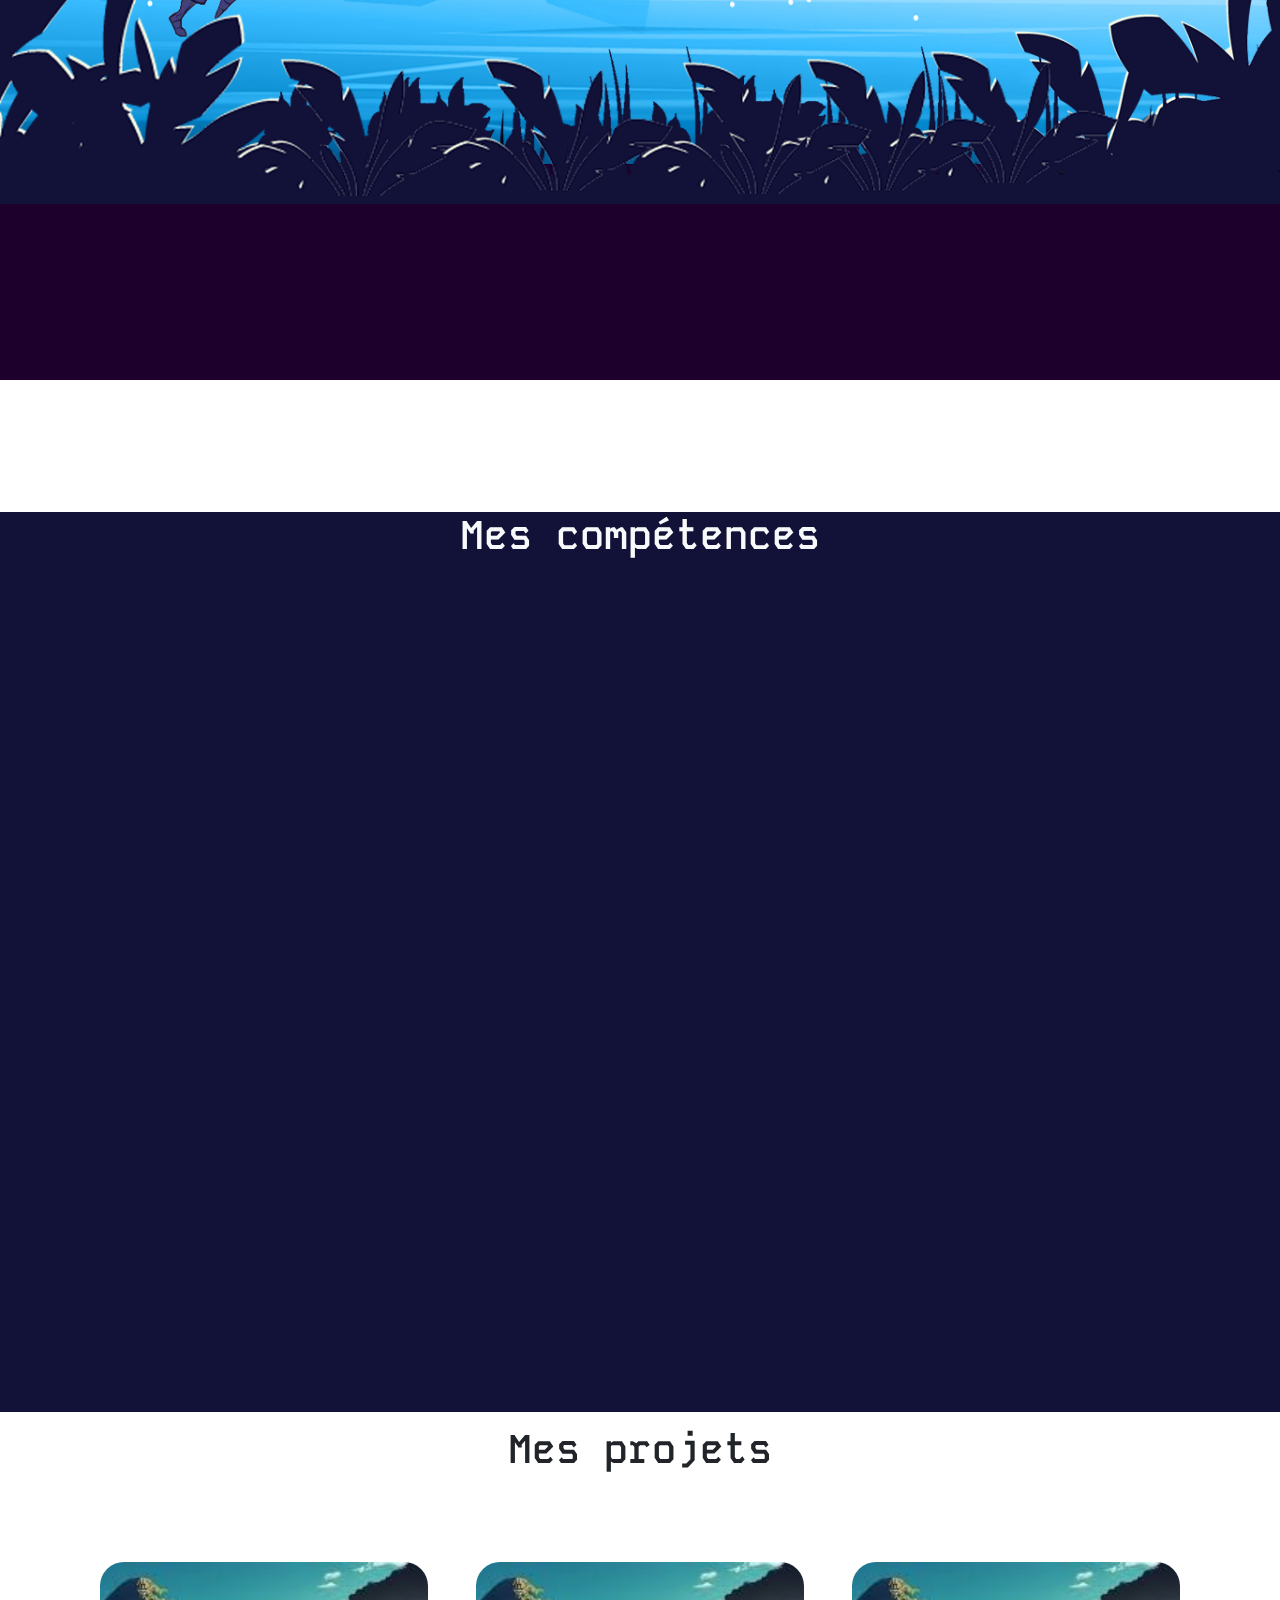
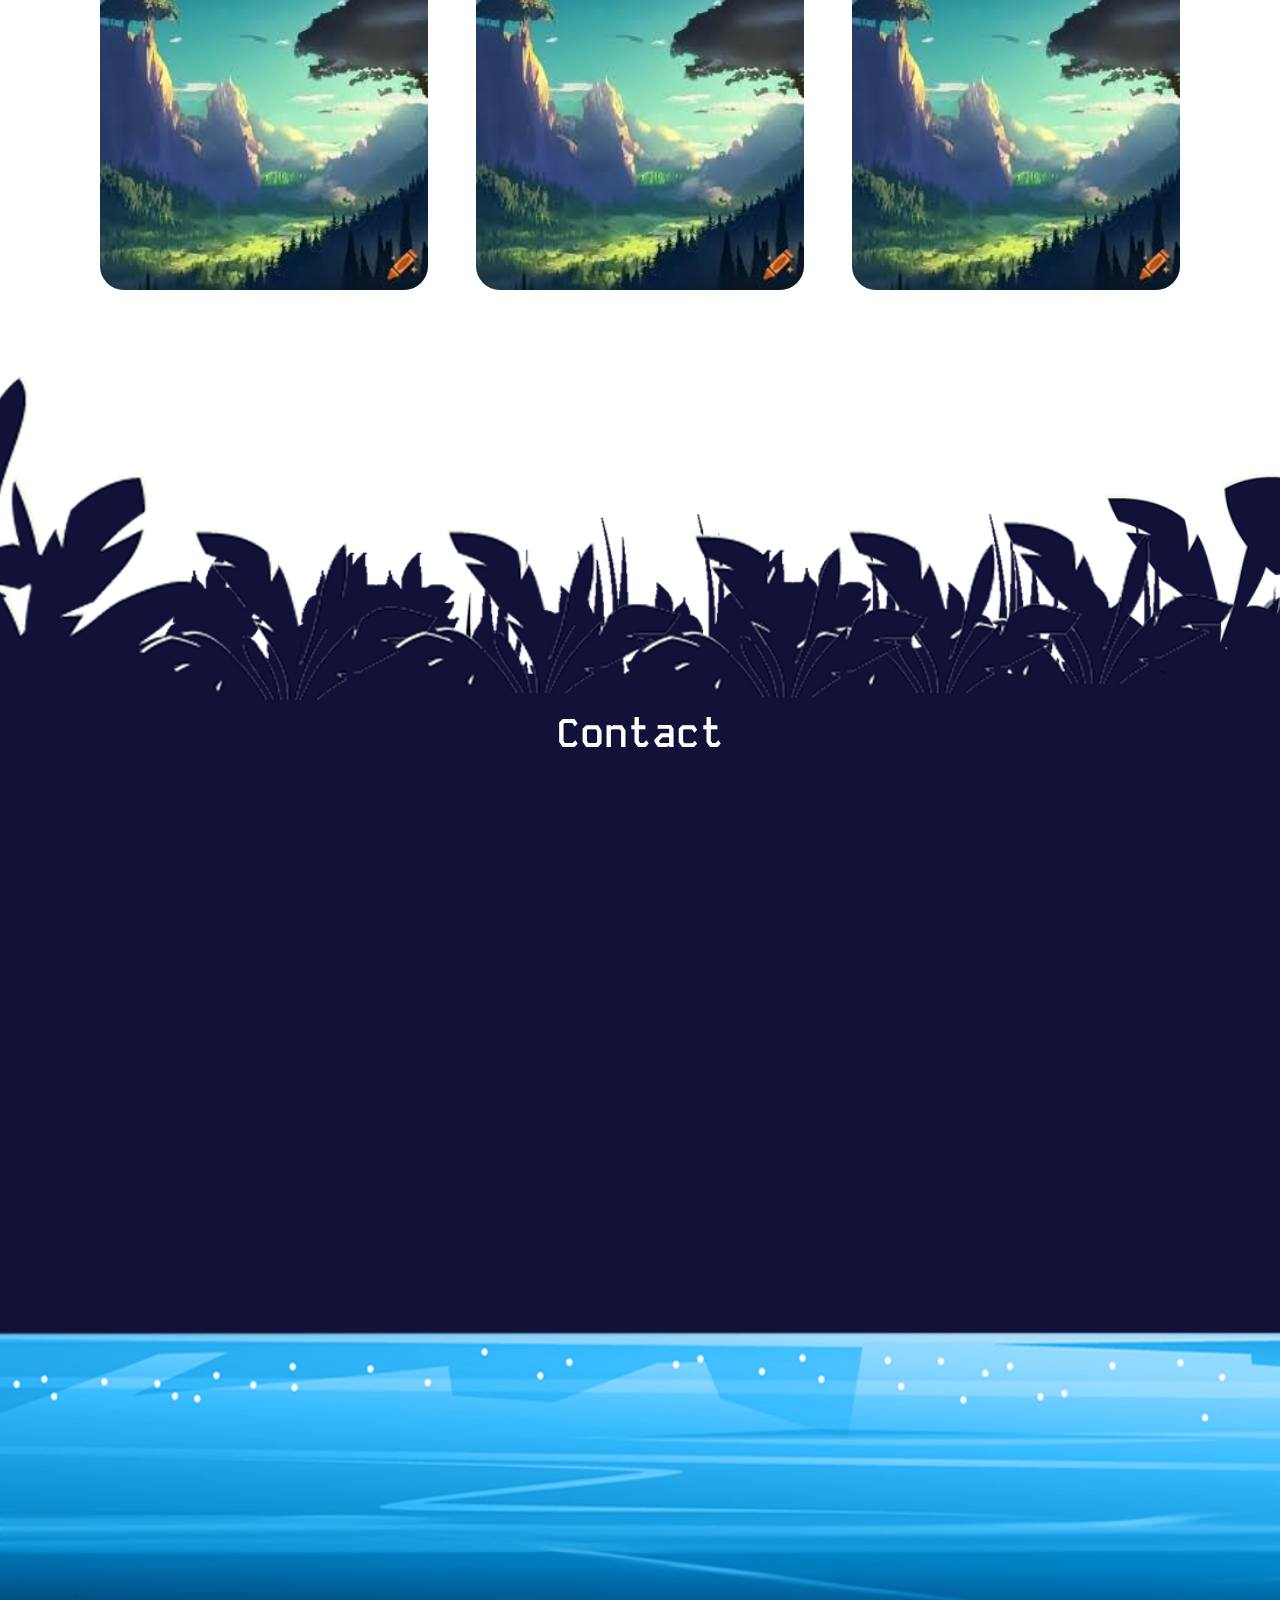
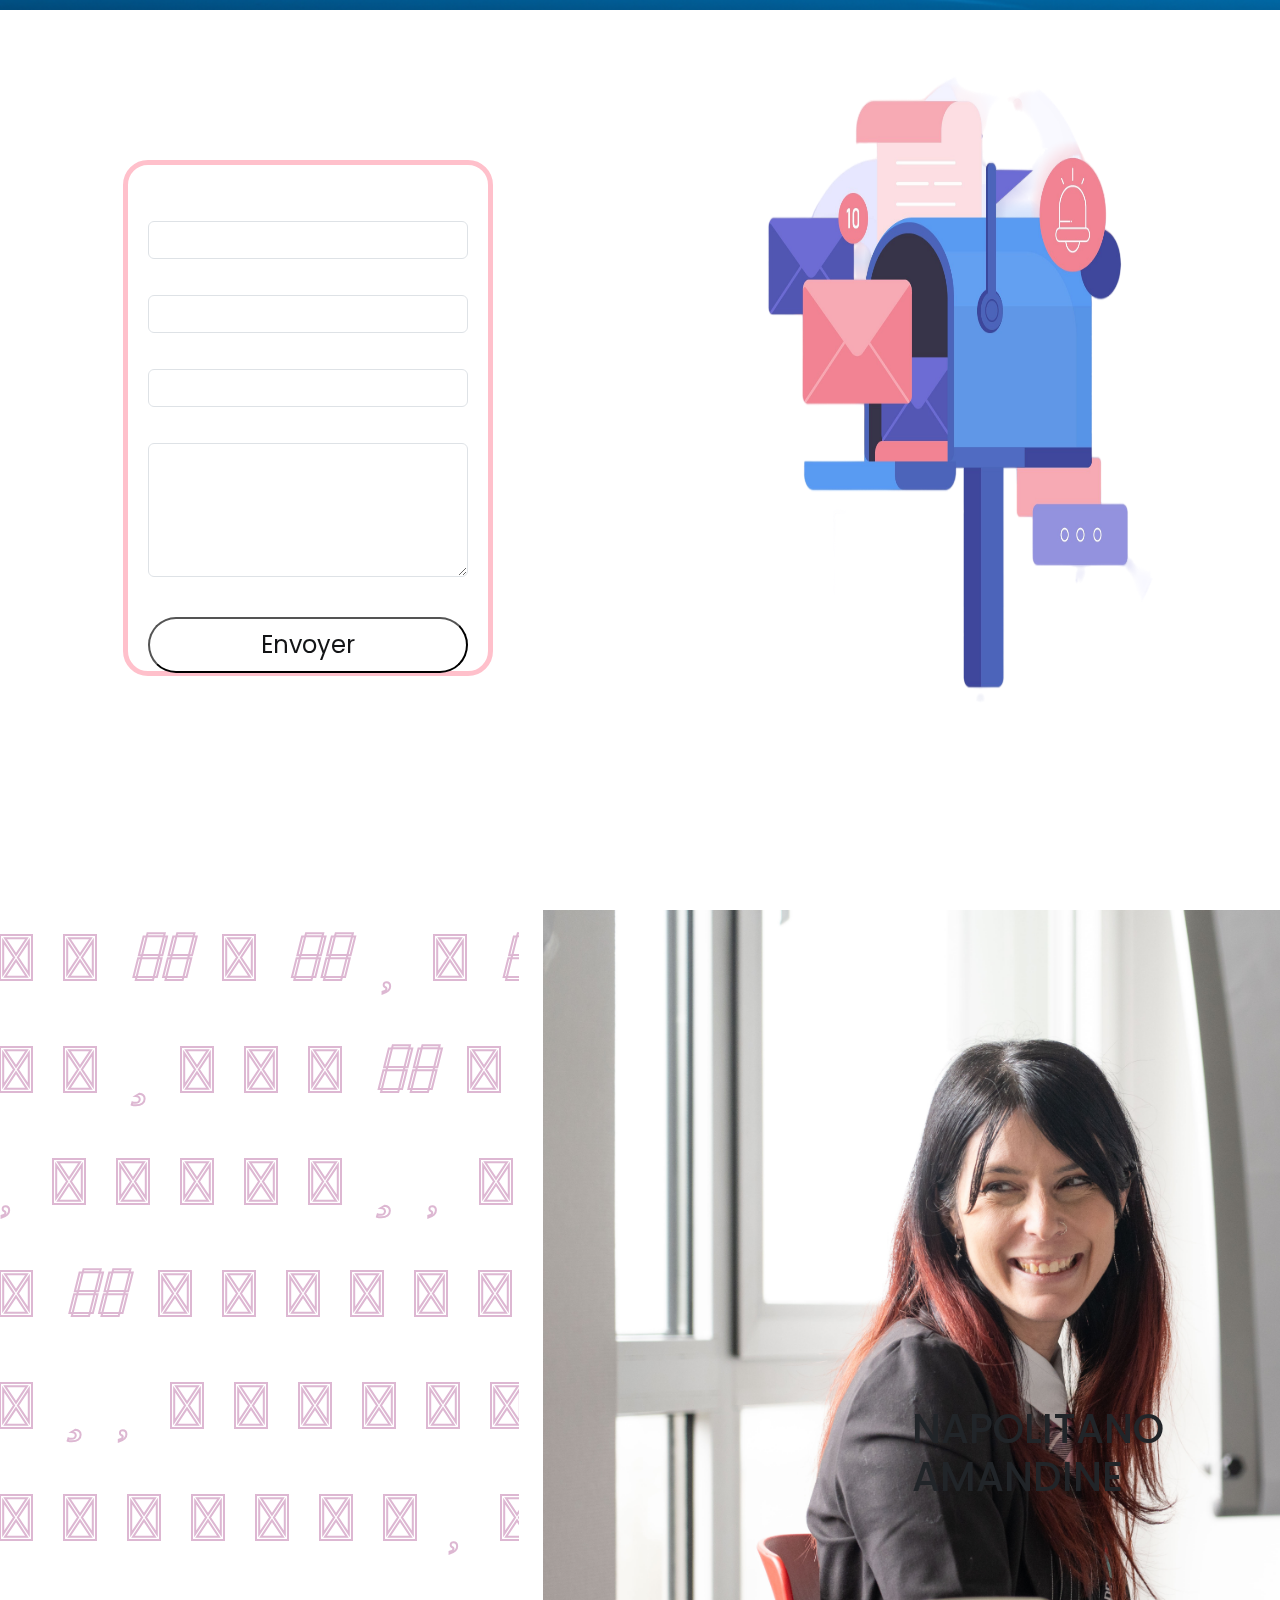
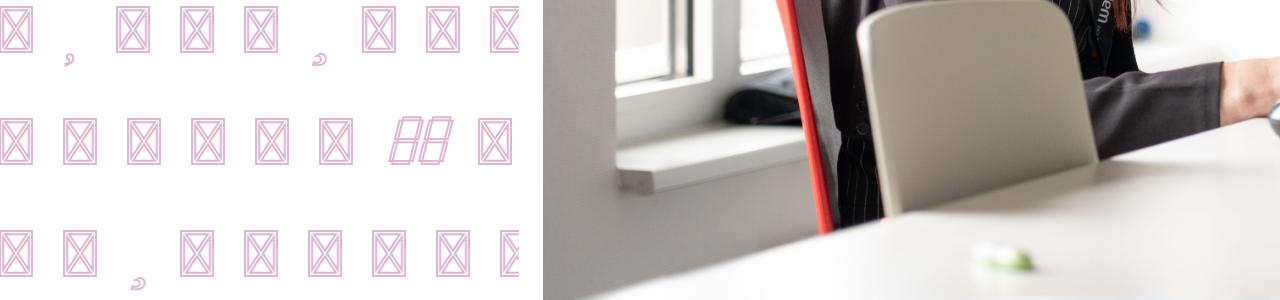
==== commit b168895b: "Formulaire de contact" ====
--- a/public/index.html
+++ b/public/index.html
@@ -204,43 +204,34 @@
 
     <!-- SECTION SEPARATEUR DEBUT -->
 
+    <!-- <img src="asset/img/hill-left-1.png" alt="" id="muretL"> -->
+
     <section class="sticky_section sticky_section--2">
         <h2 class="sticky_section__h2">Contact</h2>
     </section>
 
+    <!-- FORMULAIRE -->
     <section class="content_section content_section--2">
-        
-<!-- FORMULAIRE -->
-        <form>
-            <h1 class="title text-center mb-4">Talk to Us</h1>
-
-            <!-- Name -->
-            <div class="form-group position-relative">
-                <label for="formName" class="d-block">
-                    <i class="icon" data-feather="user"></i>
-                </label>
-                <input type="text" id="formName" class="form-control form-control-lg thick" placeholder="Name">
-            </div>
-
-            <!-- E-mail -->
-            <div class="form-group position-relative">
-                <label for="formEmail" class="d-block">
-                    <i class="icon" data-feather="mail"></i>
-                </label>
-                <input type="email" id="formEmail" class="form-control form-control-lg thick" placeholder="E-mail">
-            </div>
-
-            <!-- Message -->
-            <div class="form-group message">
-                <textarea id="formMessage" class="form-control form-control-lg" rows="7"
-                    placeholder="Mensagem"></textarea>
-            </div>
-
-            <!-- Submit btn -->
-            <div class="text-center">
-                <button type="submit" class="btn btn-primary" tabIndex="-1">Send message</button>
-            </div>
-        </form>
+        <div class="row bob">
+            <div class="col-lg-6 form_container">
+                <form action="#" method="post">
+                    <label for="nom">Nom</label>
+                    <input class="form-control" type="text" name="nom" id="nom">
+                    <label for="prenom">Prénom</label>
+                    <input class="form-control" type="text" name="prenom" id="prenom">
+                    <label for="">Email</label>
+                    <input class="form-control" type="email" name="email" id="email">
+                    <label for="">Message</label>
+                    <textarea class="form-control"  cols="30" rows="5" name="message" id="message"></textarea>
+                    <input class="btn_presentation" type="button" value="Envoyer">
+                 
+                </form>
+            </div>
+            
+            <div class="col-lg-6 form_container_img">
+                <img class="w-75" src="asset/img/contact.png" alt="">
+            </div>
+        </div>
     </section>
 
     <!-- SECTION SEPARATEUR FIN -->
@@ -253,6 +244,25 @@
 
 
 
+    <!-- SECTION PHOTO CV DEBUT -->
+    <!-- photo animation pixel debut -->
+    <section class="row">
+        <!-- animation icon wallpaper debut -->
+        <div class="box col-lg-5">
+            <div class="groupes"> </div>
+            <div class="box"></div>
+        </div>
+        <!-- animation icon wallpaper fin -->
+        <div class="col-lg-7">
+            <div class="section_top ">
+                <div class="content">
+                    <h1><span>NAPOLITANO Amandine</span></h1>
+                </div>
+            </div>
+            <div />
+    </section>
+    <!-- photo animation pixel fin -->
+    <!-- SECTION PHOTO CV FIN -->
 
 
 
--- a/public/asset/css/style.css
+++ b/public/asset/css/style.css
@@ -711,15 +711,26 @@
 .content_section {
     position: relative;
     display: flex;
+    width: 100%;
+    margin: auto;
+    height: 50%;
+}
+
+.bob{
+    width: 100%;
+}
+
+
+.form_container{
+    display: flex;
     justify-content: center;
-}
-
-.content_section--2 {
-    width: 70%;
-    margin: auto;
-}
-
-
+    height: 74vh;
+}
+.form_container_img{
+    display: flex;
+    justify-content: center;
+   height: 88vh;
+}
 
 
 /* SECTION SEPARATEUR FIN */
@@ -733,9 +744,18 @@
     flex-direction: column;
     width: 60%;
     margin-top: 150px;
-
-
-}
-
+    border: 5px solid pink;
+    border-radius: 25px;
+    padding: 20px;
+}
+
+form label{
+    color: #FFF;
+    padding: 6px;
+}
+
+ input:focus{
+    color: rgb(246, 255, 0) !important;
+}
 /* SECTION CONTACT FIN */
 
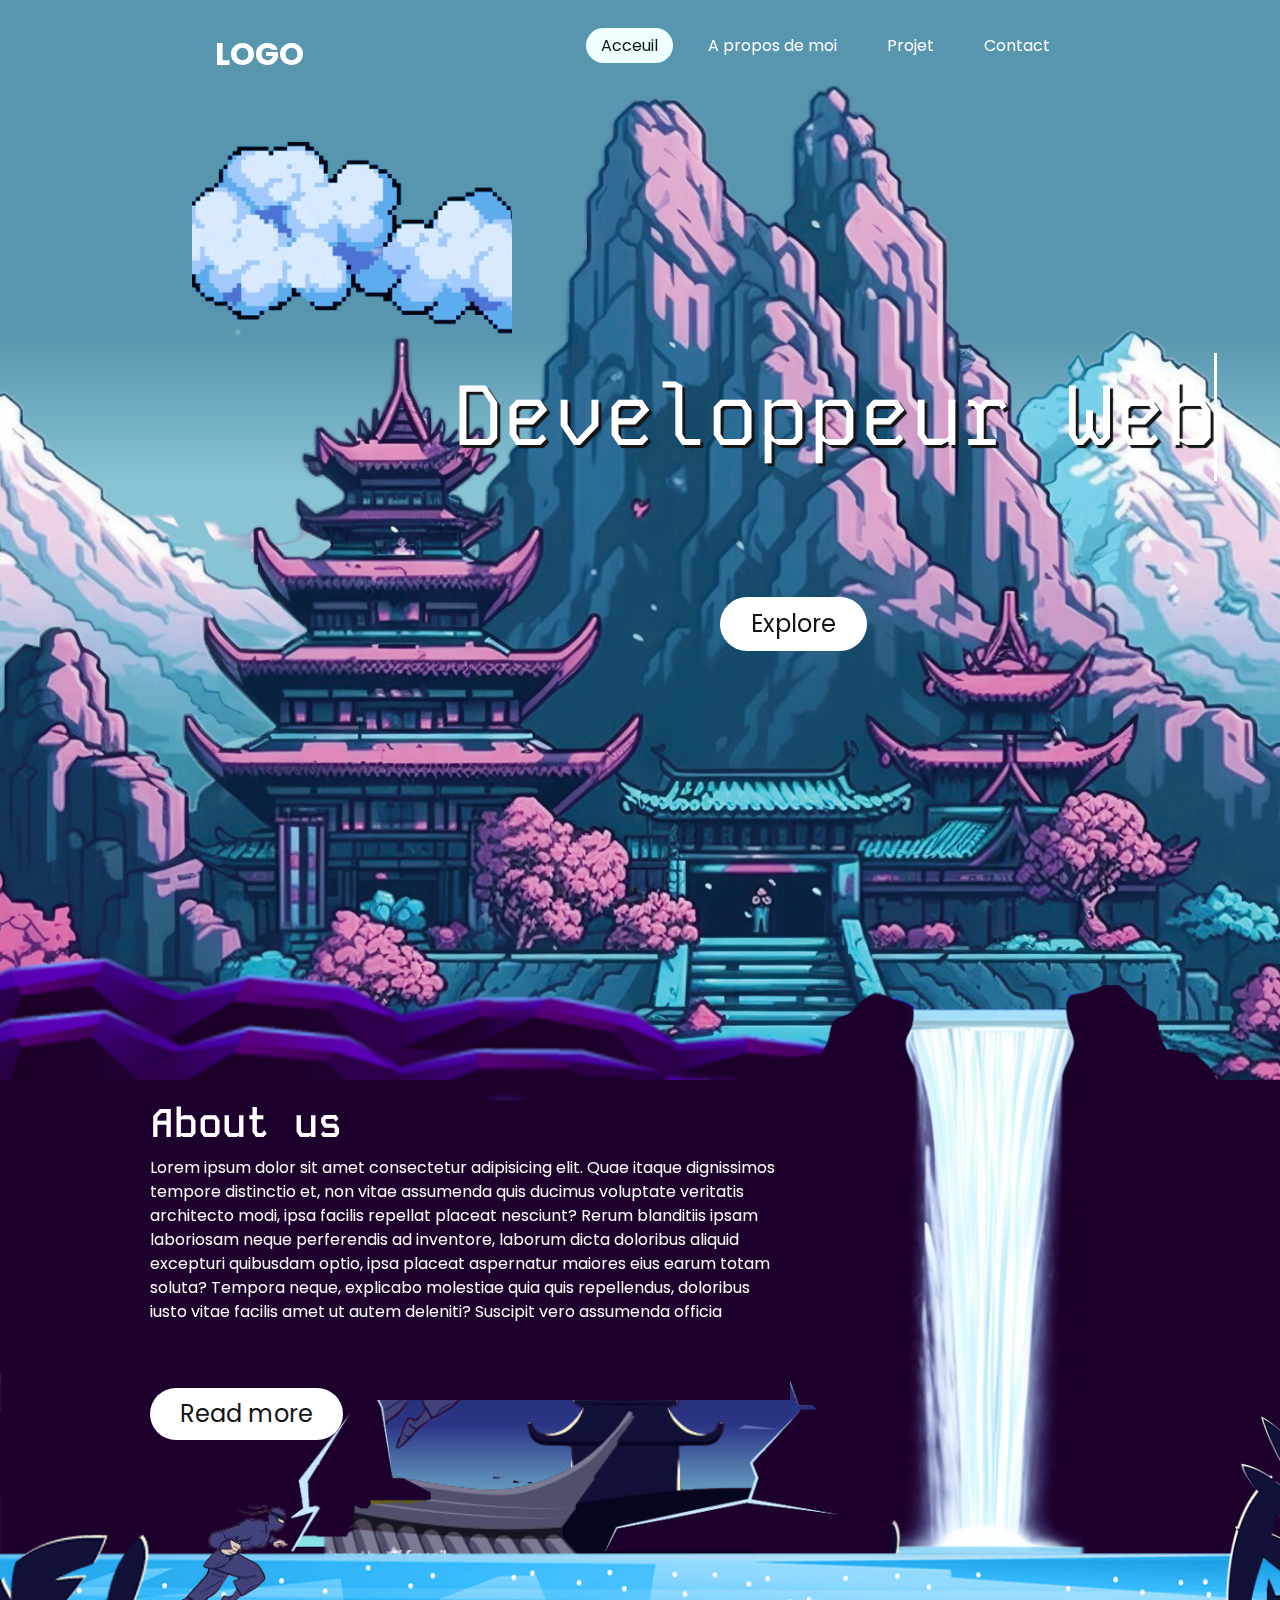
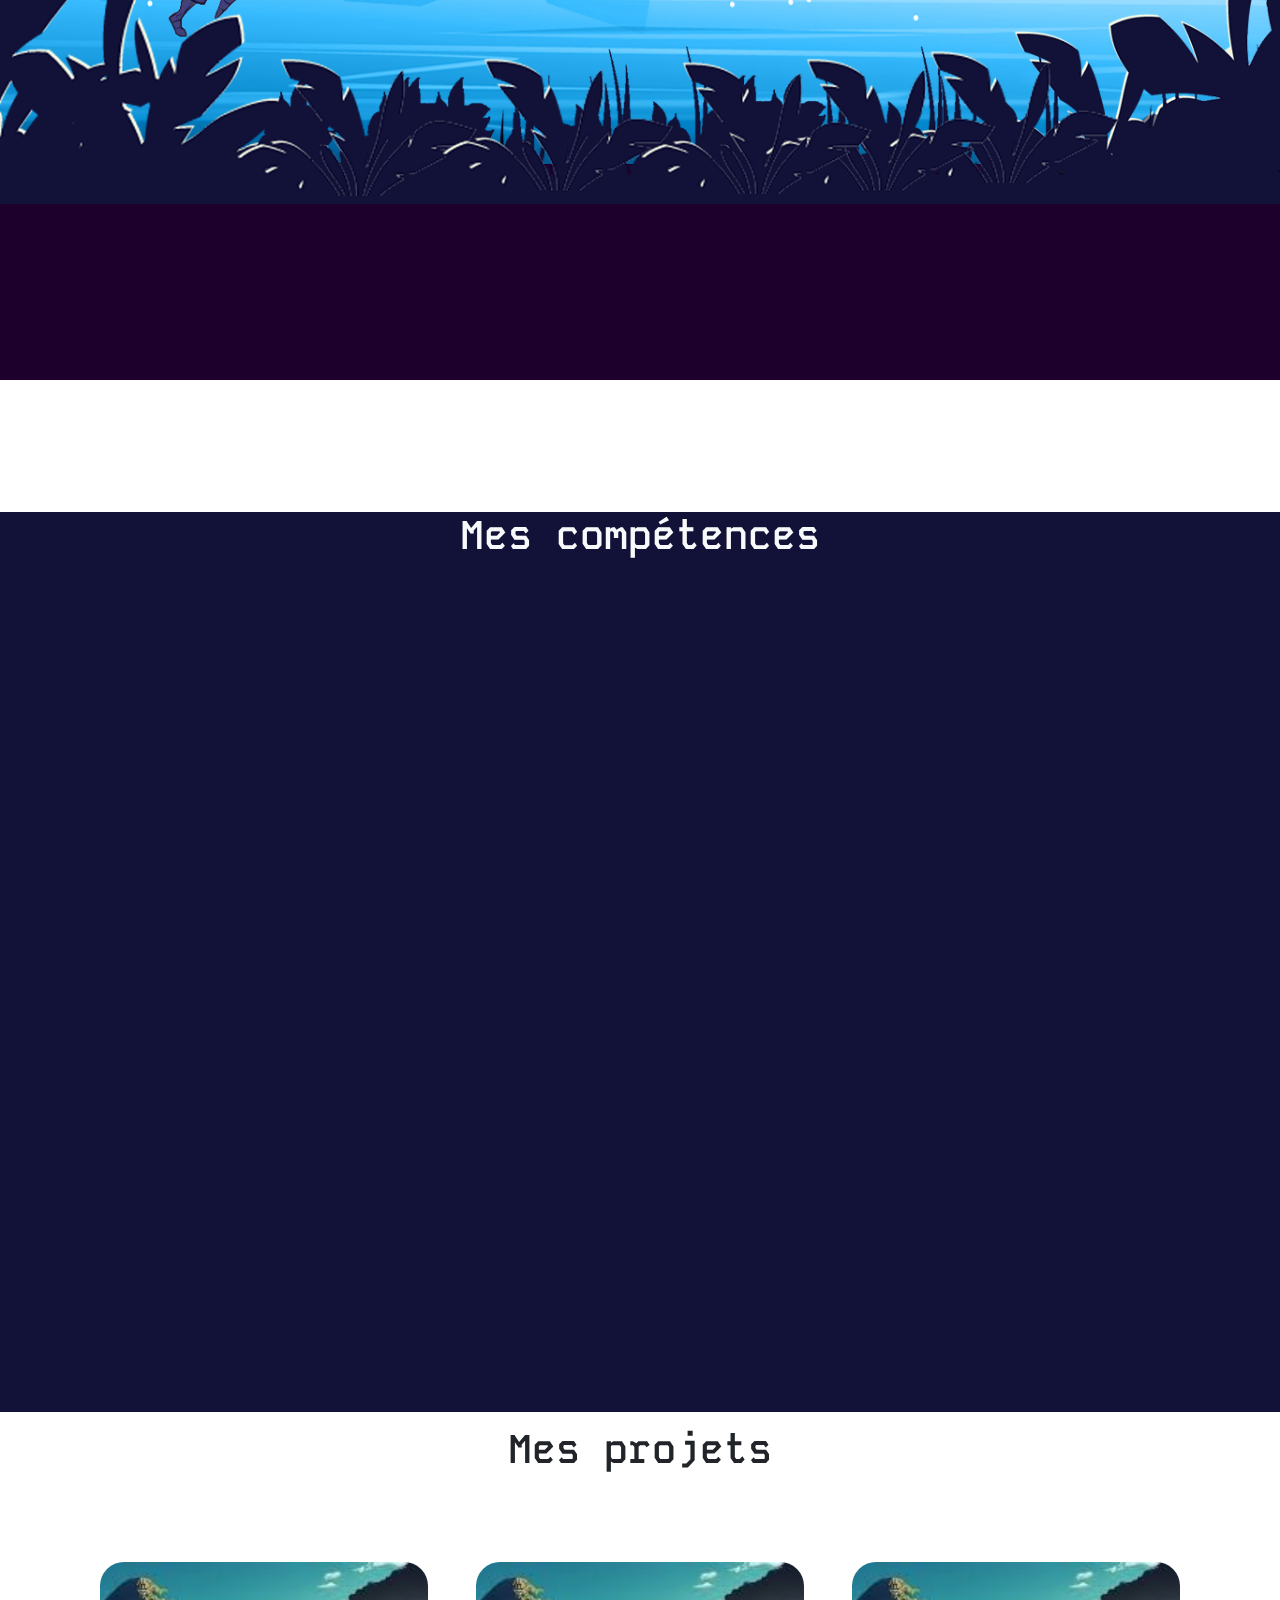
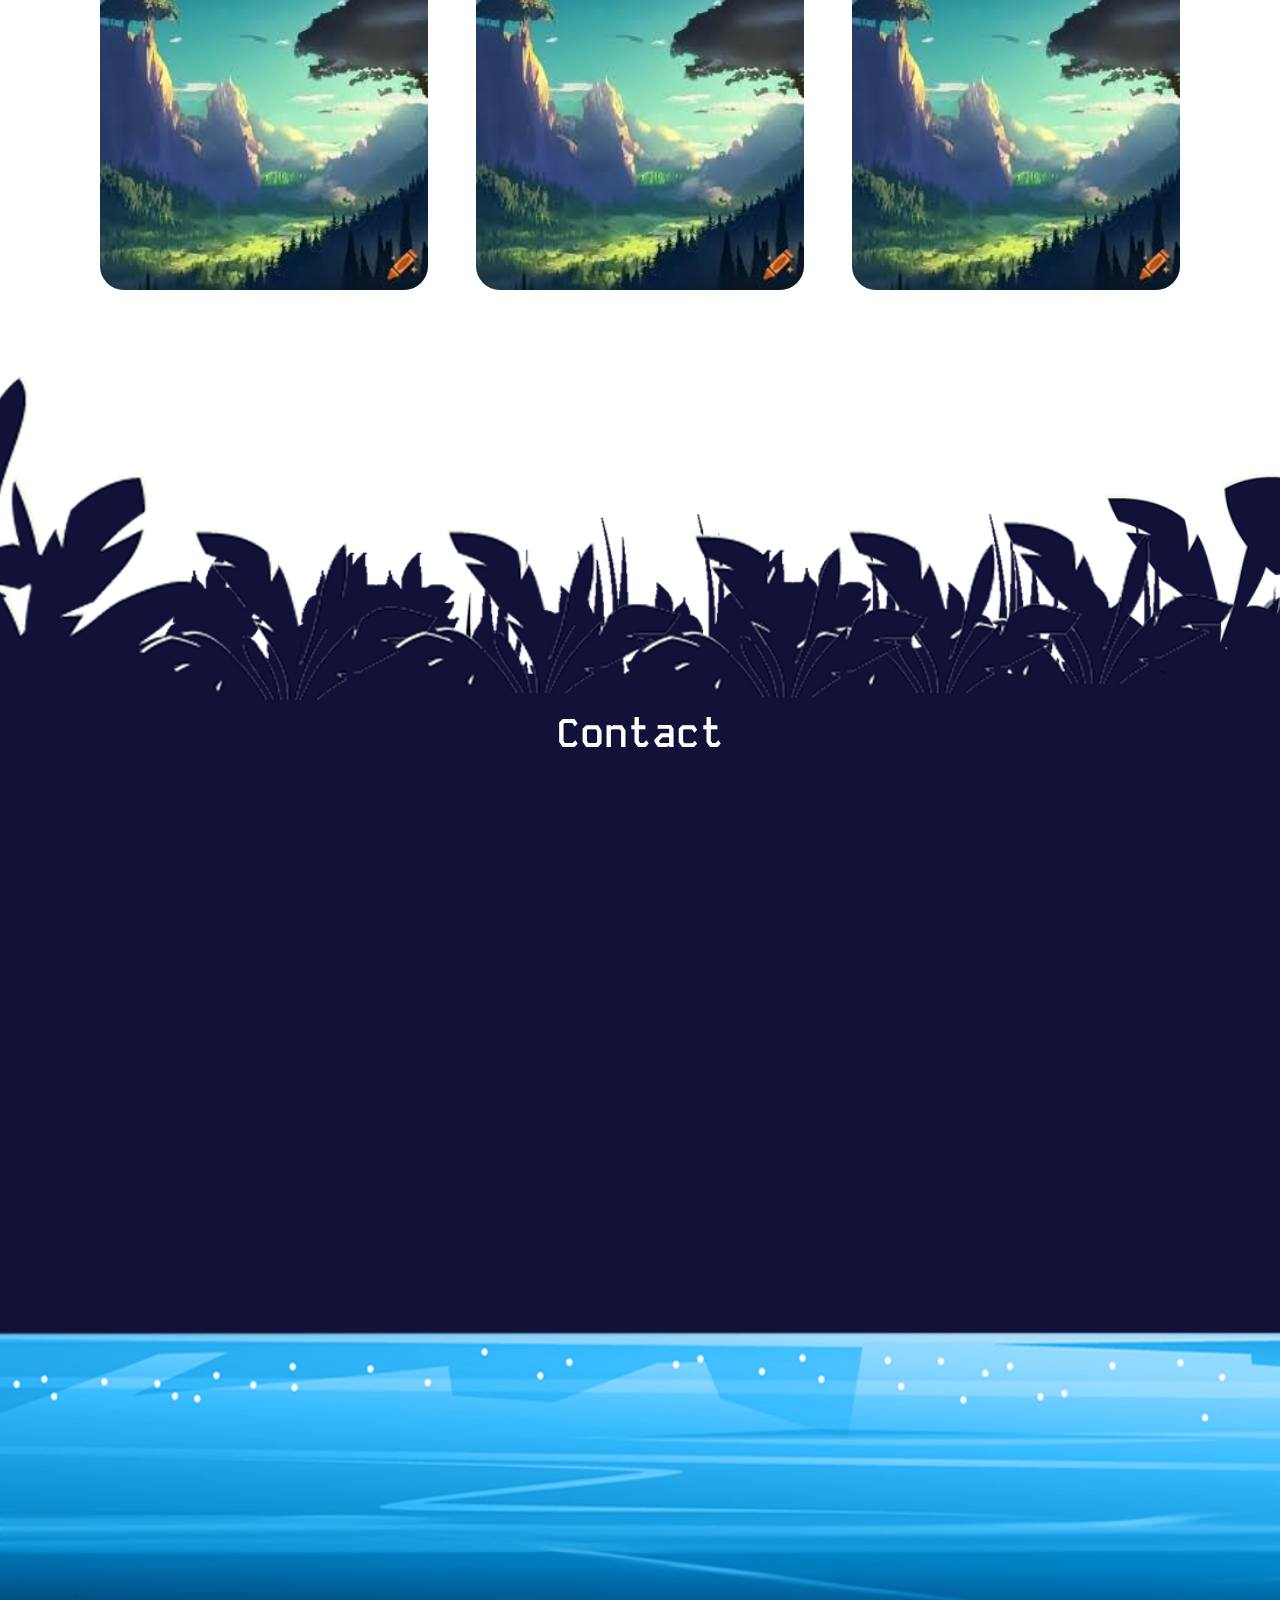
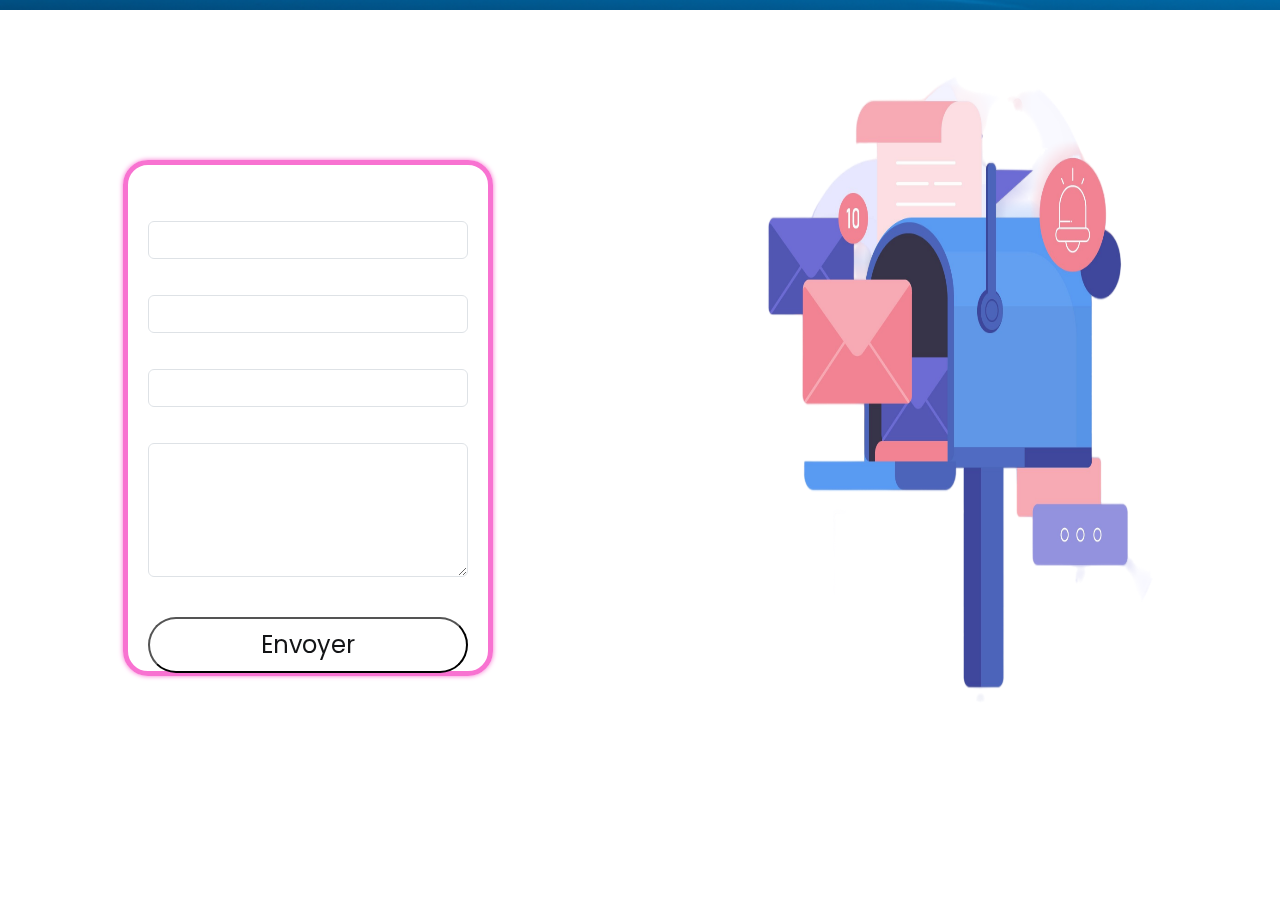
==== commit 854de9df: "Page fini globalement" ====
--- a/public/index.html
+++ b/public/index.html
@@ -47,7 +47,7 @@
             <div class="typewriter">
                 <p class="titre">Developpeur Web</p>
             </div>
-            <a href="#" class="btn">Explore</a>
+            <a href="#product" class="btn">Explore</a>
         </div>
         <img src="asset/img/temple.png" alt="temple" id="temple">
         <img src="asset/img/hill-left-1.png" alt="" id="muretL">
@@ -224,7 +224,6 @@
                     <label for="">Message</label>
                     <textarea class="form-control"  cols="30" rows="5" name="message" id="message"></textarea>
                     <input class="btn_presentation" type="button" value="Envoyer">
-                 
                 </form>
             </div>
             
@@ -246,21 +245,21 @@
 
     <!-- SECTION PHOTO CV DEBUT -->
     <!-- photo animation pixel debut -->
-    <section class="row">
+    <!-- <section class="row"> -->
         <!-- animation icon wallpaper debut -->
-        <div class="box col-lg-5">
-            <div class="groupes"> </div>
-            <div class="box"></div>
-        </div>
+        <!-- <div class="box col-lg-5"> -->
+            <!-- <div class="groupes"> </div> -->
+            <!-- <div class="box"></div> -->
+        <!-- </div> -->
         <!-- animation icon wallpaper fin -->
-        <div class="col-lg-7">
-            <div class="section_top ">
-                <div class="content">
-                    <h1><span>NAPOLITANO Amandine</span></h1>
-                </div>
-            </div>
-            <div />
-    </section>
+        <!-- <div class="col-lg-7"> -->
+            <!-- <div class="section_top "> -->
+                <!-- <div class="content"> -->
+                    <!-- <h1><span>NAPOLITANO Amandine</span></h1> -->
+                <!-- </div> -->
+            <!-- </div> -->
+            <!-- <div /> -->
+    <!-- </section> -->
     <!-- photo animation pixel fin -->
     <!-- SECTION PHOTO CV FIN -->
 
--- a/public/asset/css/style.css
+++ b/public/asset/css/style.css
@@ -570,7 +570,7 @@
 
 .card_data {
     width: 280px;
-    background-color: #ffffff;
+    background-color: rgb(254, 200, 238);
     padding: 1.5rem 2rem;
     box-shadow: 0 8px 24px hsla(0, 0%, 0%, .15);
     border-radius: 1rem;
@@ -585,6 +585,7 @@
 }
 
 .card_desc {
+
     display: block;
     margin-bottom: .25rem;
     font-size: var(--small-font-size);
@@ -716,20 +717,21 @@
     height: 50%;
 }
 
-.bob{
+.bob {
     width: 100%;
 }
 
 
-.form_container{
+.form_container {
     display: flex;
     justify-content: center;
     height: 74vh;
 }
-.form_container_img{
+
+.form_container_img {
     display: flex;
     justify-content: center;
-   height: 88vh;
+    height: 88vh;
 }
 
 
@@ -744,18 +746,23 @@
     flex-direction: column;
     width: 60%;
     margin-top: 150px;
-    border: 5px solid pink;
+    border: 5px solid rgb(248, 114, 209, 1);
+    box-shadow: 0 0 5px rgb(248, 114, 209, 1);
     border-radius: 25px;
     padding: 20px;
 }
 
-form label{
+form label {
     color: #FFF;
     padding: 6px;
 }
 
- input:focus{
-    color: rgb(246, 255, 0) !important;
-}
-/* SECTION CONTACT FIN */
-
+form input.form-control:focus,
+form textarea.form-control:focus {
+
+    outline: none;
+    border: 1px solid rgb(248, 114, 209, 1);
+    box-shadow: 0 0 10px rgb(248, 114, 209, 1);
+}
+
+/* SECTION CONTACT FIN */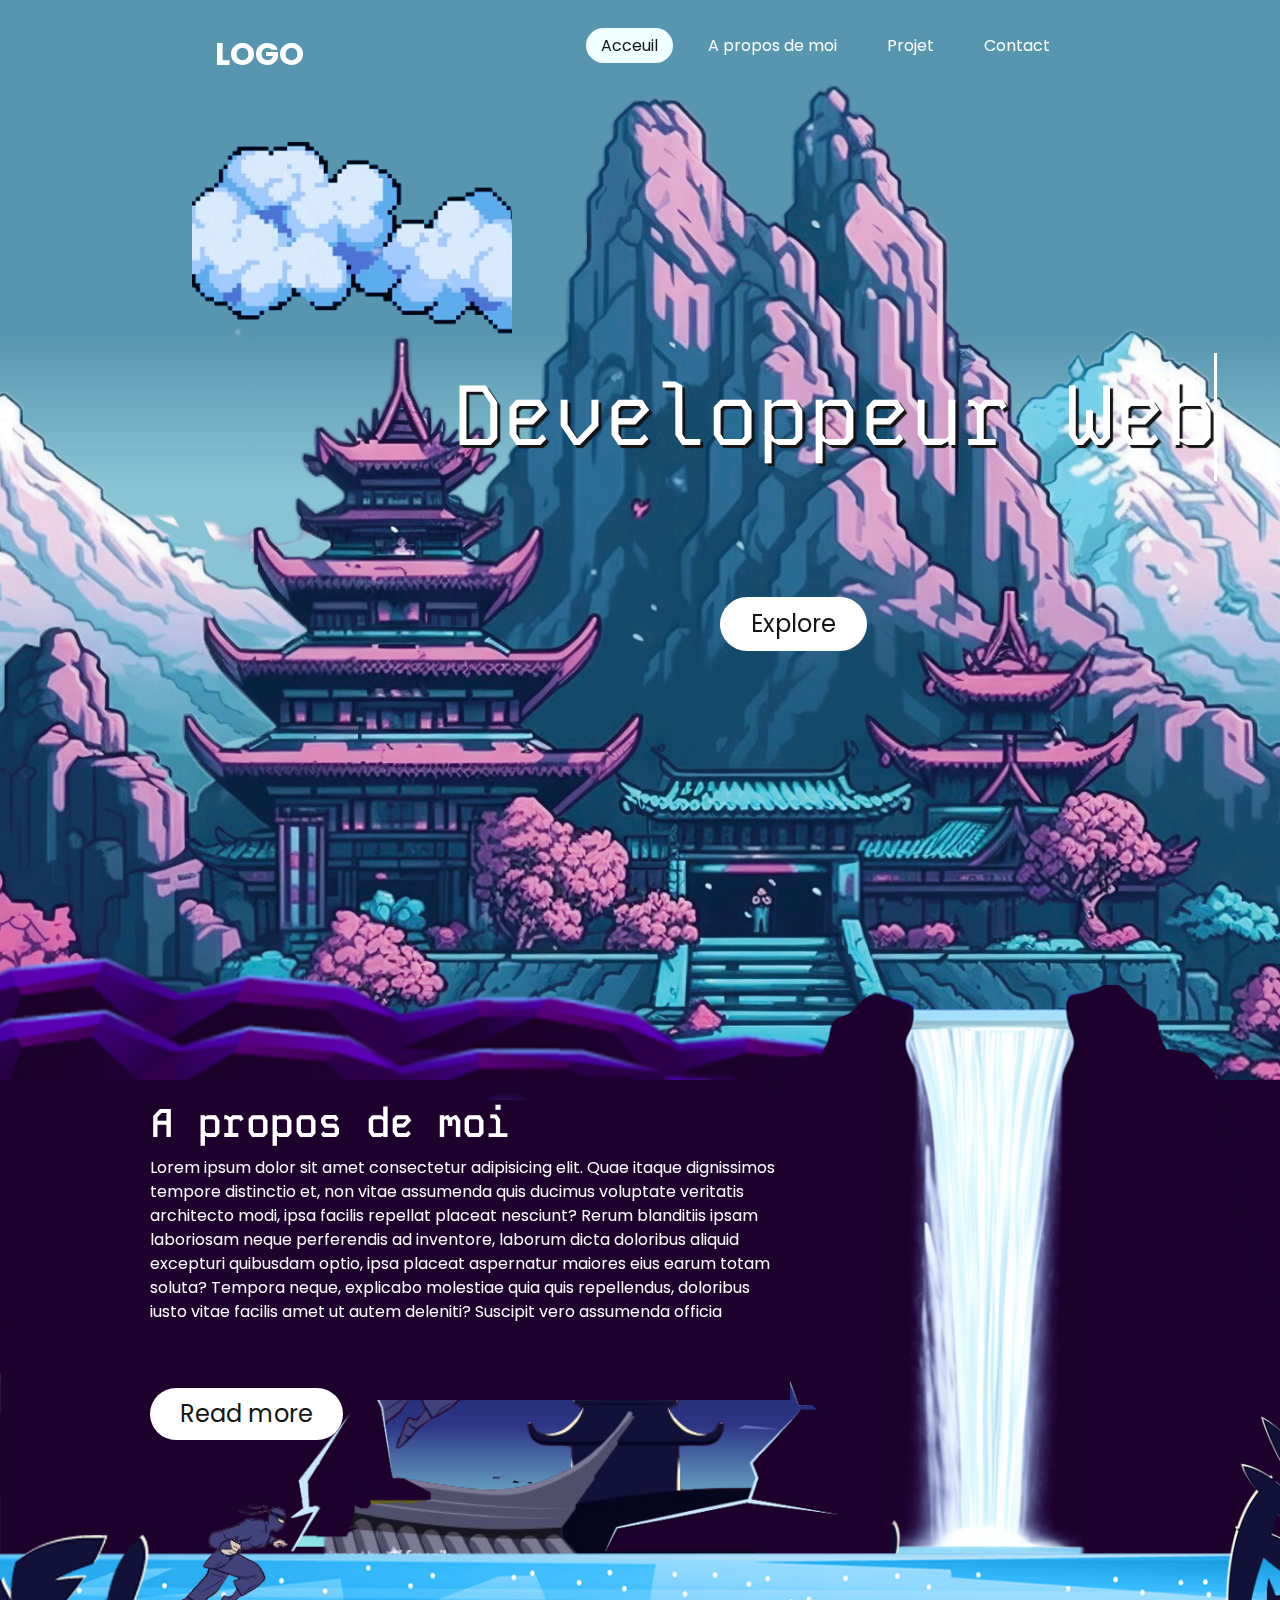
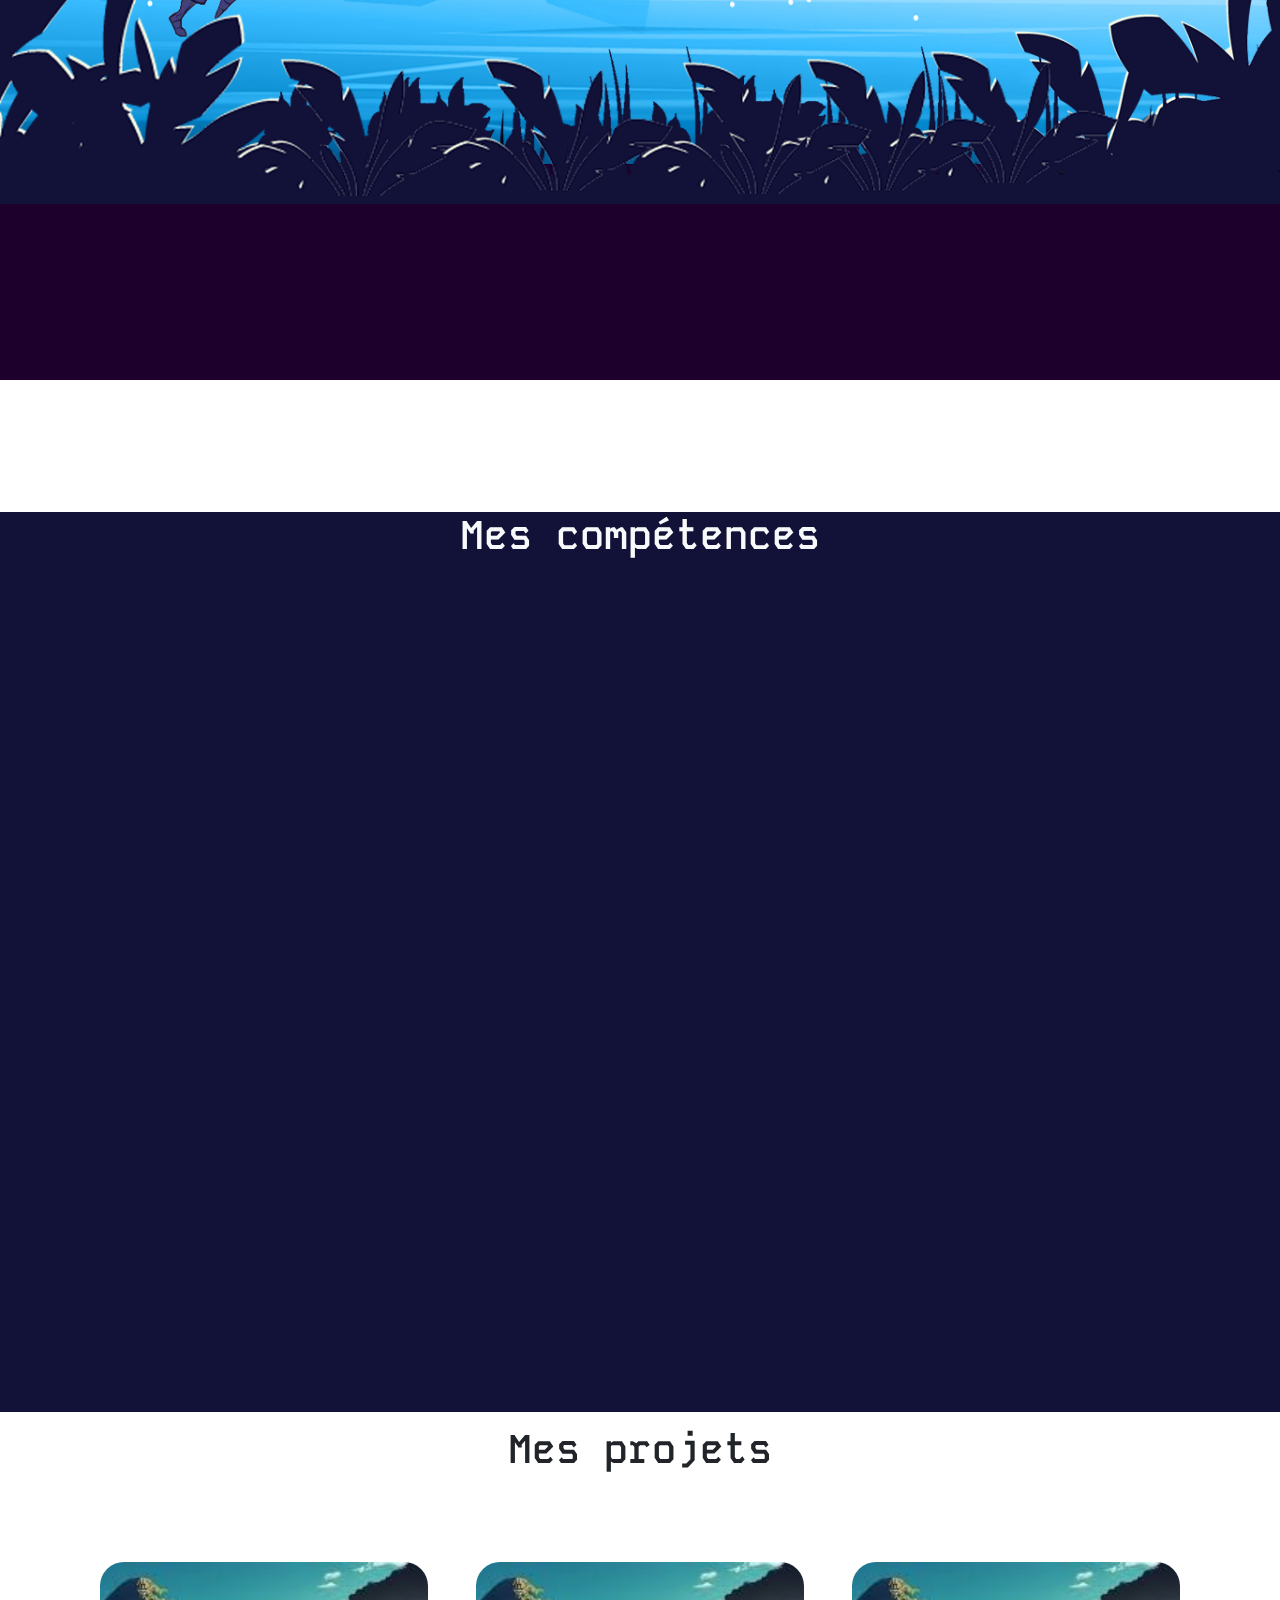
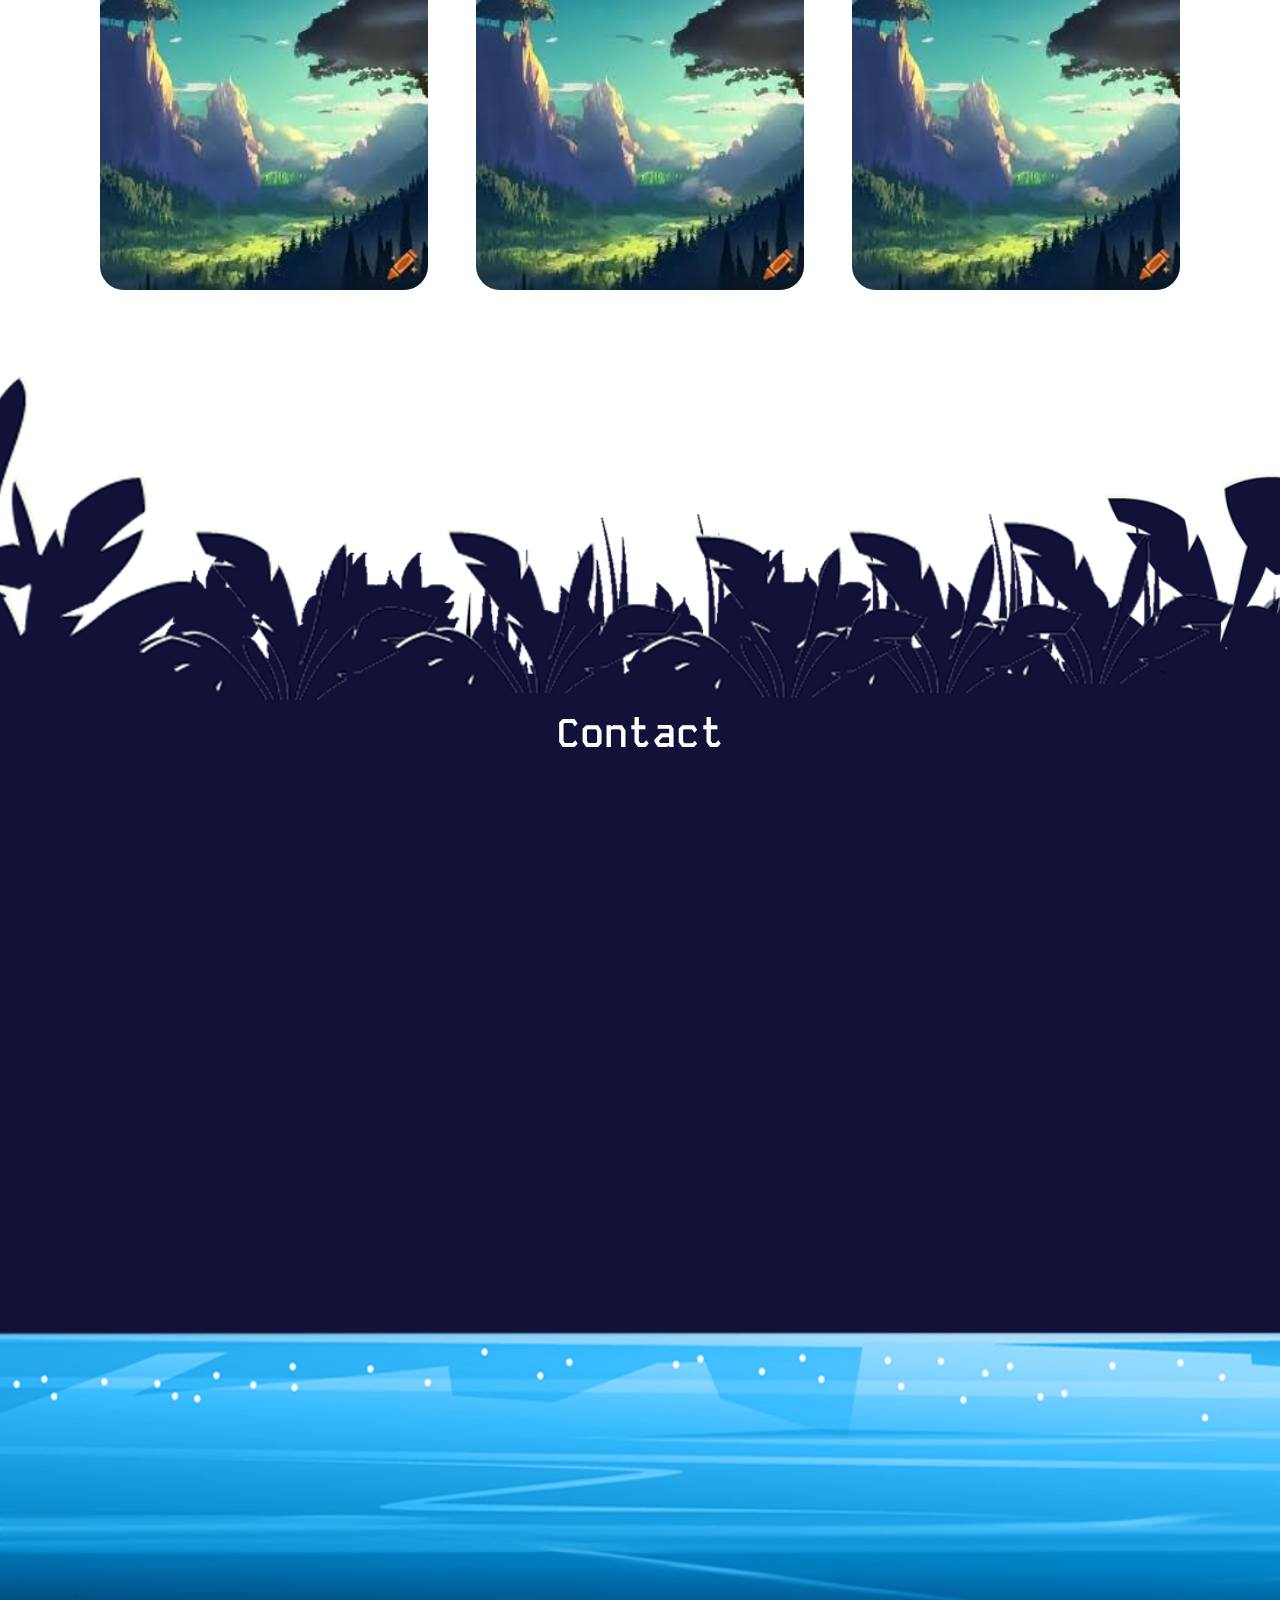
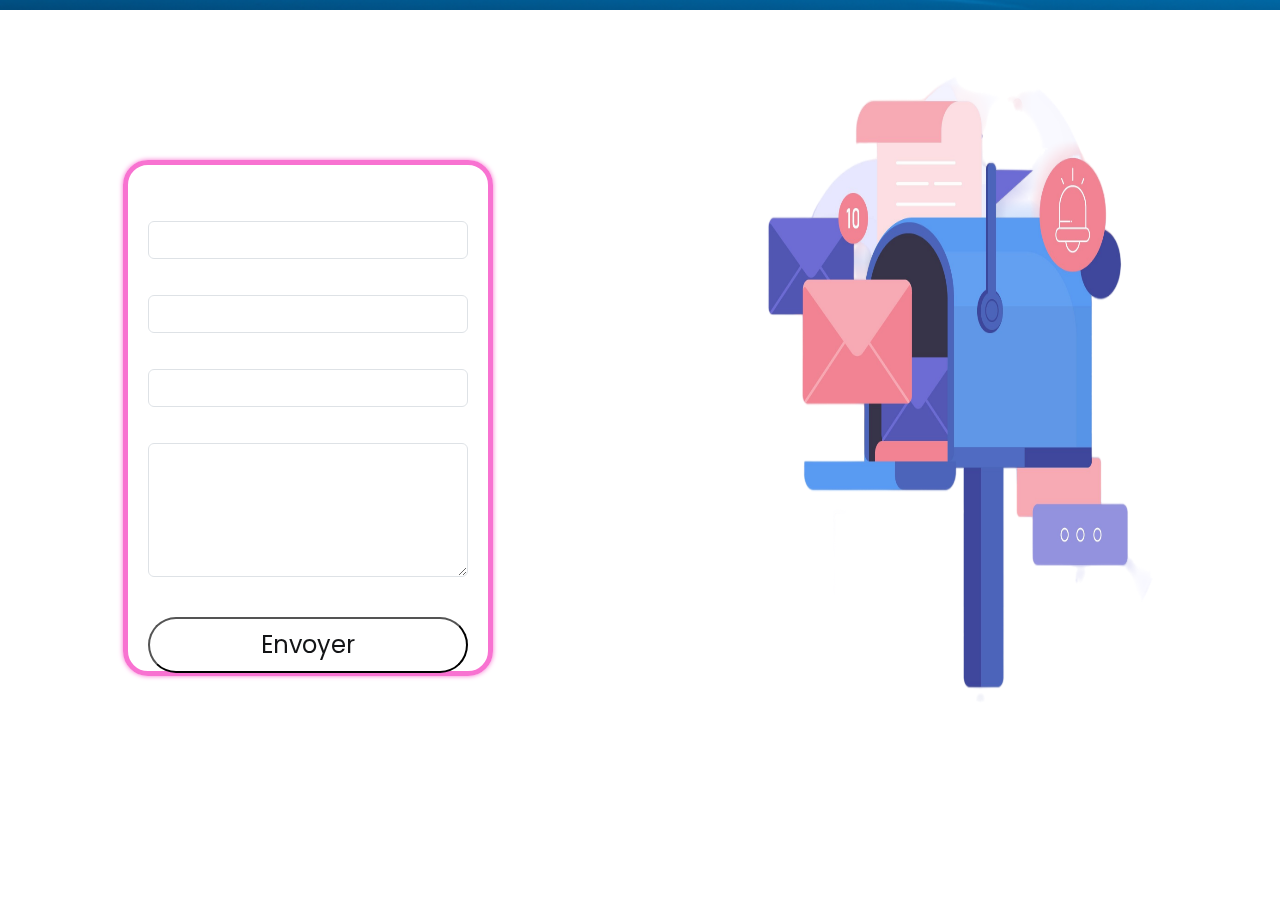
==== commit 077c62db: "mise en place MVC" ====
--- a/public/index.html
+++ b/public/index.html
@@ -59,7 +59,7 @@
     <!-- SECTION PRESENTATION DEBUT-->
     <section class="about row" id="about">
         <div class="info_box col-lg-7 ">
-            <h2>About us</h2>
+            <h2>A propos de moi</h2>
             <p>Lorem ipsum dolor sit amet consectetur adipisicing elit. Quae itaque dignissimos tempore distinctio et,
                 non vitae assumenda quis ducimus voluptate veritatis architecto modi, ipsa facilis repellat placeat
                 nesciunt? Rerum blanditiis ipsam laboriosam neque perferendis ad inventore, laborum dicta doloribus
@@ -160,8 +160,8 @@
                     </div>
                 </div>
             </div>
-    </section>
-    </div>
+        </div>
+    </section>
     <!-- SECTION SKILLS FIN -->
 
 
@@ -219,14 +219,14 @@
                     <input class="form-control" type="text" name="nom" id="nom">
                     <label for="prenom">Prénom</label>
                     <input class="form-control" type="text" name="prenom" id="prenom">
-                    <label for="">Email</label>
+                    <label for="email">Email</label>
                     <input class="form-control" type="email" name="email" id="email">
-                    <label for="">Message</label>
-                    <textarea class="form-control"  cols="30" rows="5" name="message" id="message"></textarea>
+                    <label for="message">Message</label>
+                    <textarea class="form-control" cols="30" rows="5" name="message" id="message"></textarea>
                     <input class="btn_presentation" type="button" value="Envoyer">
                 </form>
             </div>
-            
+
             <div class="col-lg-6 form_container_img">
                 <img class="w-75" src="asset/img/contact.png" alt="">
             </div>
@@ -246,19 +246,19 @@
     <!-- SECTION PHOTO CV DEBUT -->
     <!-- photo animation pixel debut -->
     <!-- <section class="row"> -->
-        <!-- animation icon wallpaper debut -->
-        <!-- <div class="box col-lg-5"> -->
-            <!-- <div class="groupes"> </div> -->
-            <!-- <div class="box"></div> -->
-        <!-- </div> -->
-        <!-- animation icon wallpaper fin -->
-        <!-- <div class="col-lg-7"> -->
-            <!-- <div class="section_top "> -->
-                <!-- <div class="content"> -->
-                    <!-- <h1><span>NAPOLITANO Amandine</span></h1> -->
-                <!-- </div> -->
-            <!-- </div> -->
-            <!-- <div /> -->
+    <!-- animation icon wallpaper debut -->
+    <!-- <div class="box col-lg-5"> -->
+    <!-- <div class="groupes"> </div> -->
+    <!-- <div class="box"></div> -->
+    <!-- </div> -->
+    <!-- animation icon wallpaper fin -->
+    <!-- <div class="col-lg-7"> -->
+    <!-- <div class="section_top "> -->
+    <!-- <div class="content"> -->
+    <!-- <h1><span>NAPOLITANO Amandine</span></h1> -->
+    <!-- </div> -->
+    <!-- </div> -->
+    <!-- <div /> -->
     <!-- </section> -->
     <!-- photo animation pixel fin -->
     <!-- SECTION PHOTO CV FIN -->
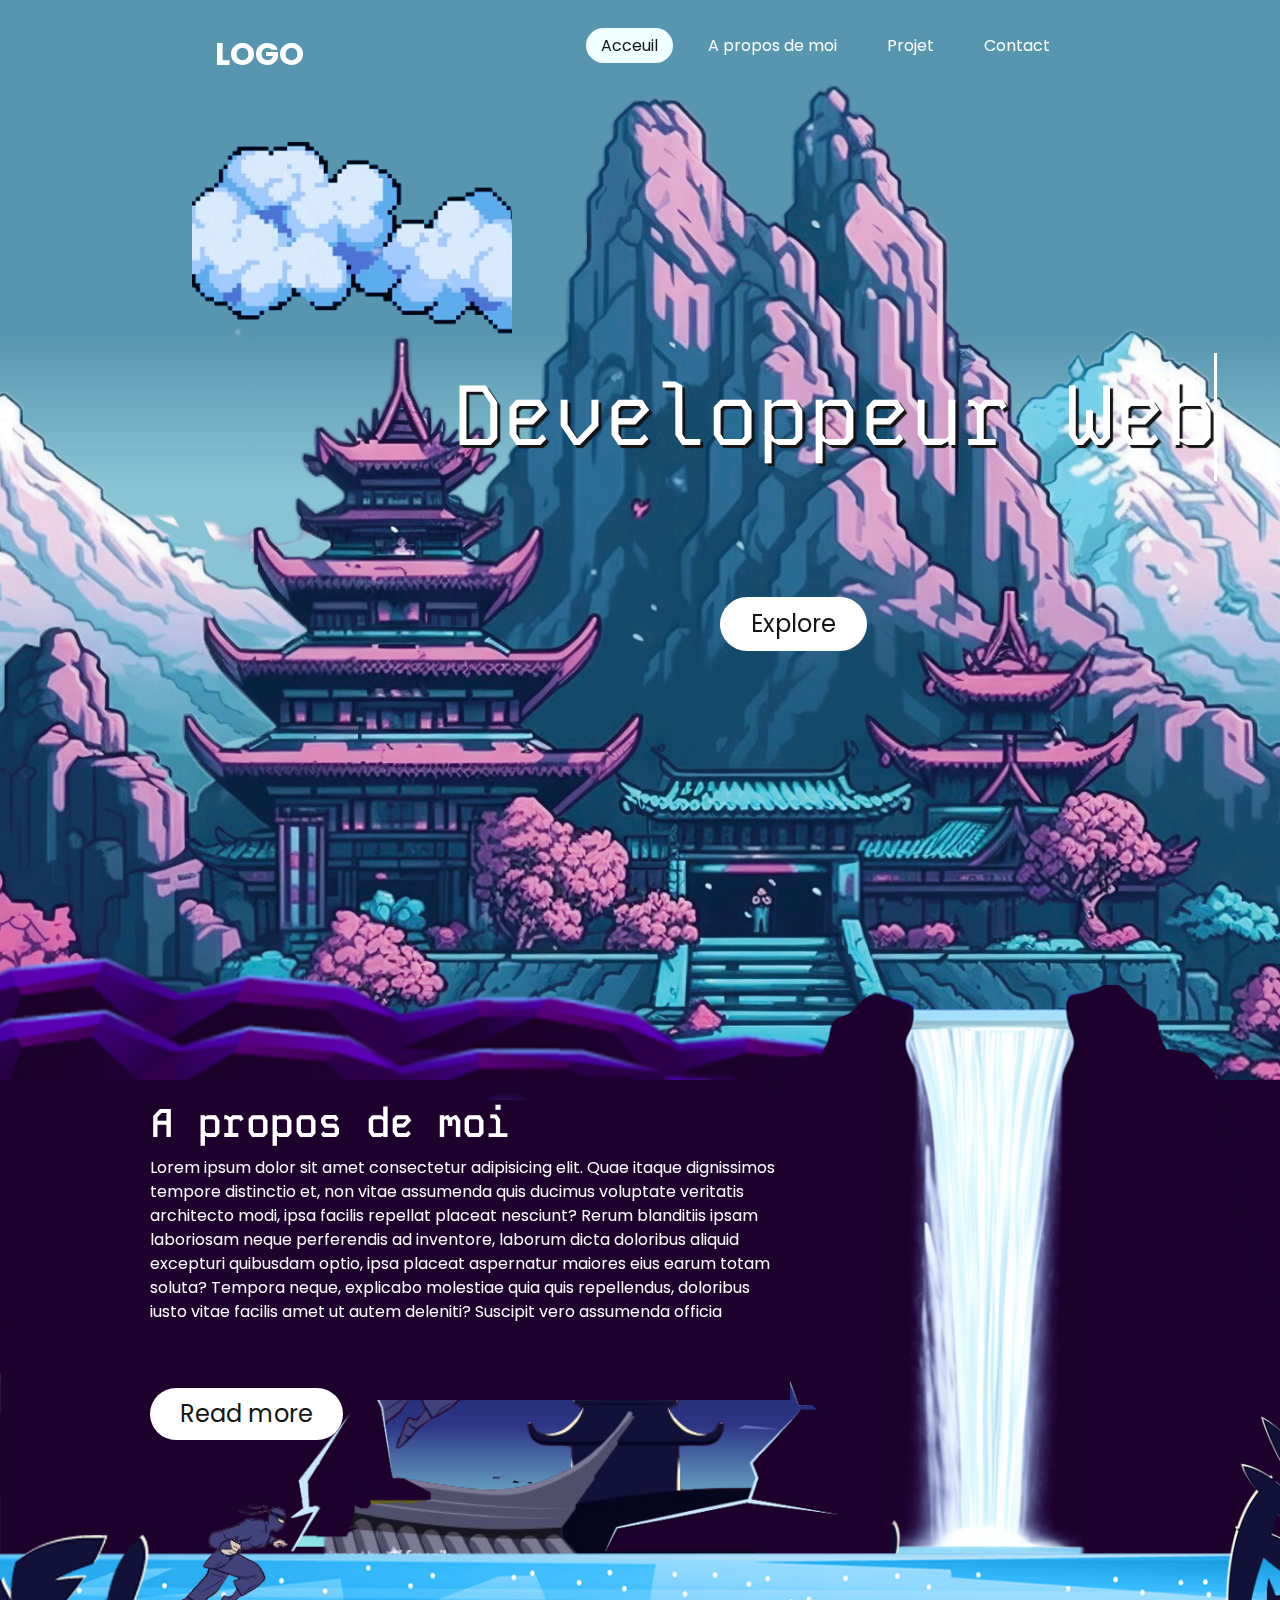
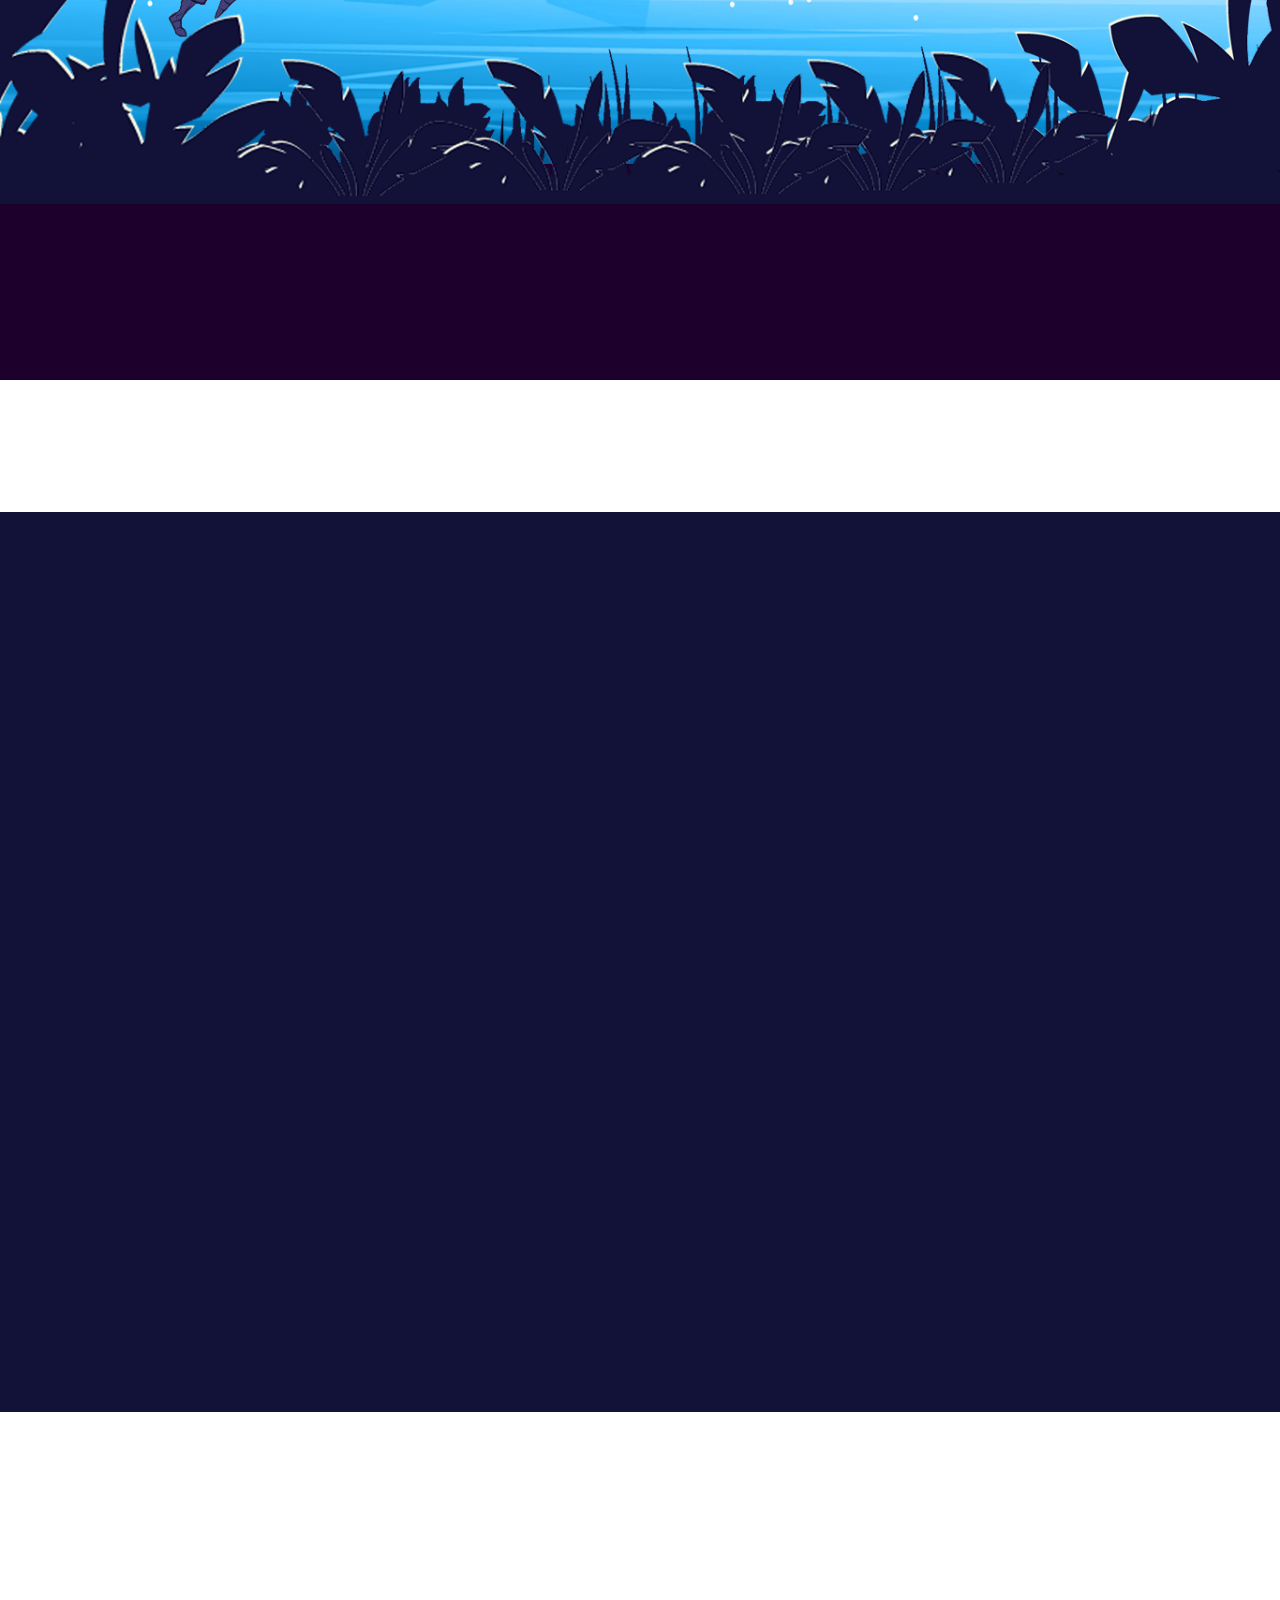
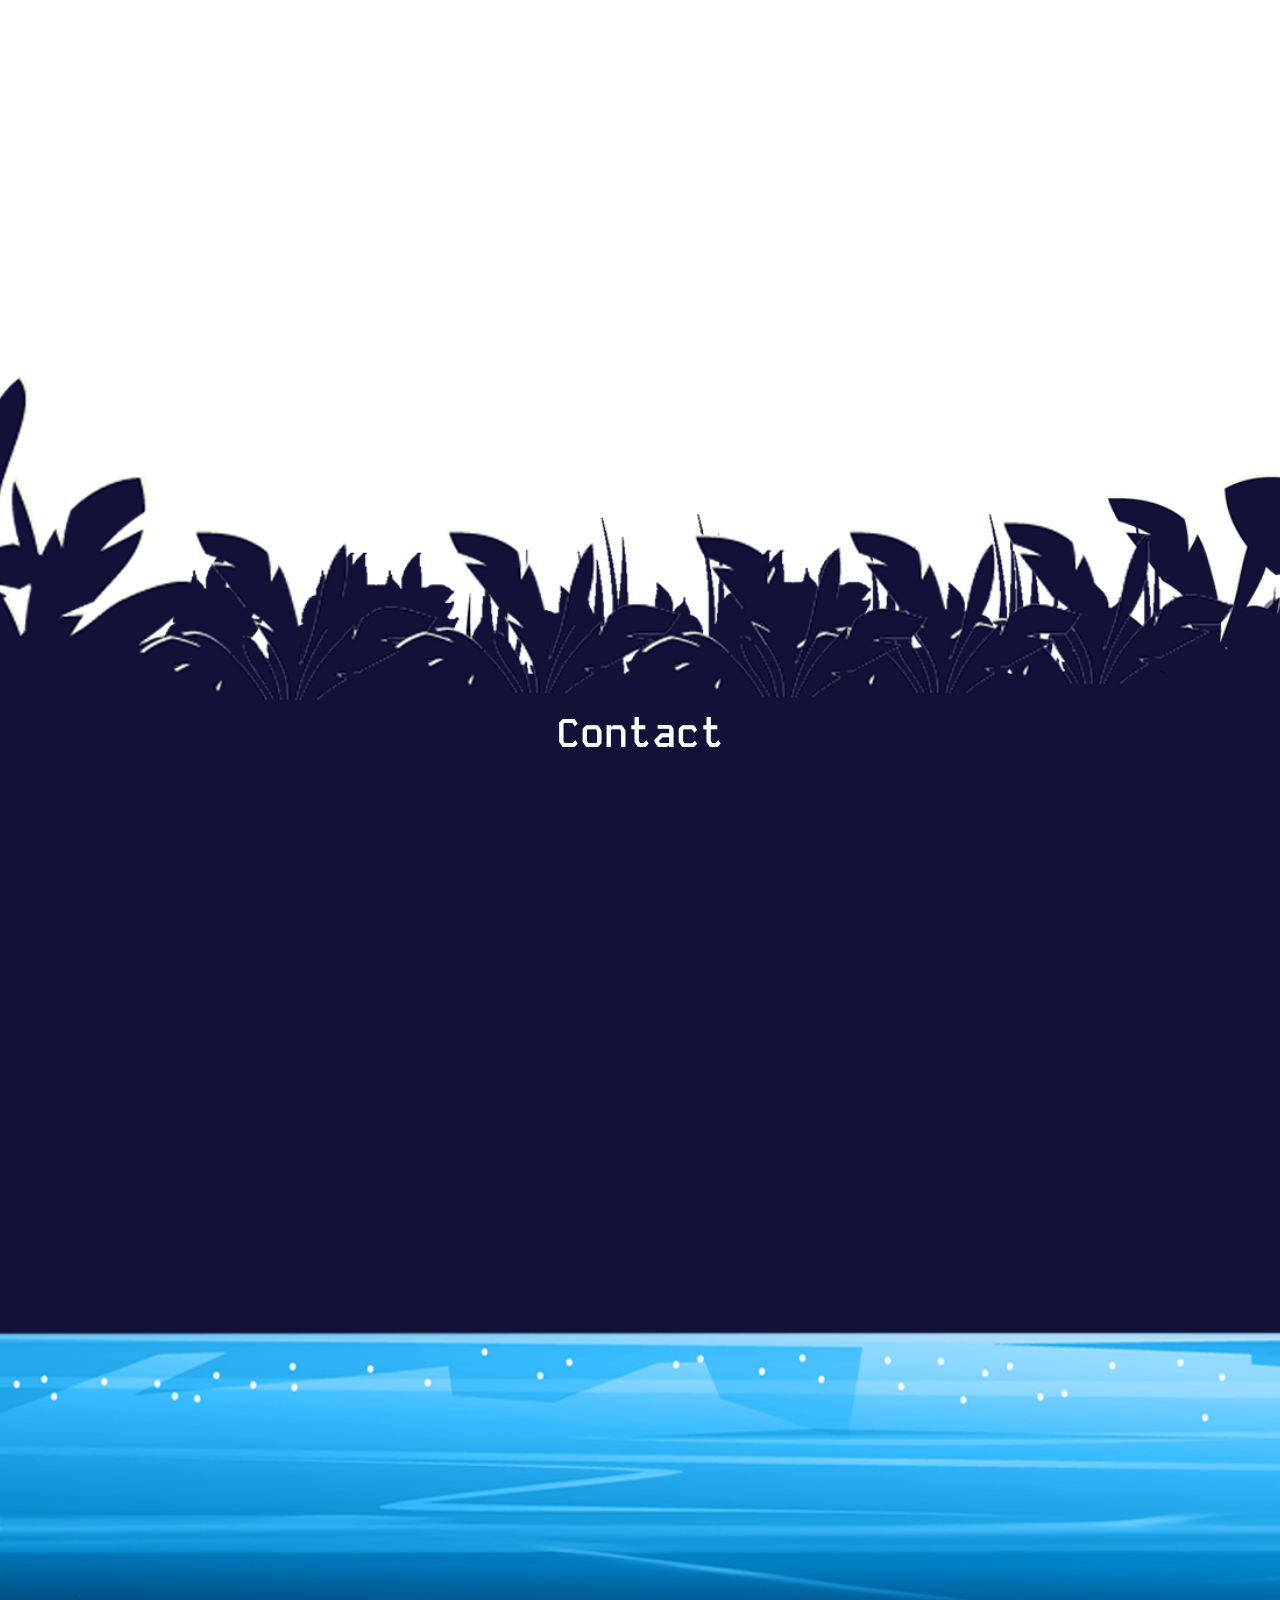
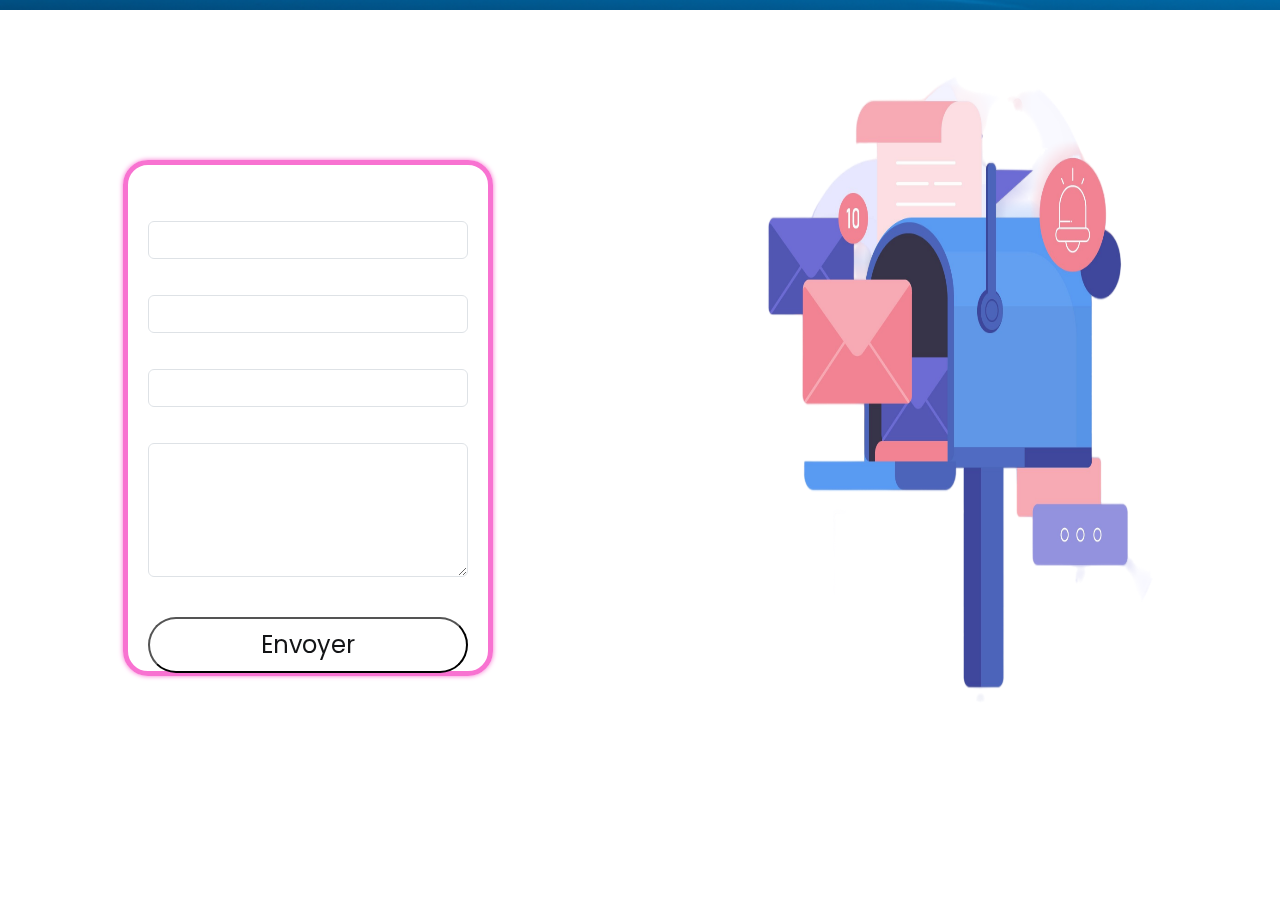
==== commit fa697b71: "first commit portfolio" ====
--- a/public/index.html
+++ b/public/index.html
@@ -32,9 +32,9 @@
         <a href="#" class="logo">Logo</a>
         <ul>
             <li> <a href="#" class="active"> Acceuil</a></li>
-            <li> <a href="#"> A propos de moi</a></li>
+            <li> <a href="../vue/profil.html"> A propos de moi</a></li>
             <li> <a href="#"> Projet</a></li>
-            <li> <a href="#"> Contact</a></li>
+            <li> <a href="#contact"> Contact</a></li>
         </ul>
     </header>
     <!-- FIN BARNAV -->
@@ -67,7 +67,7 @@
                 neque, explicabo molestiae quia quis repellendus, doloribus iusto vitae facilis amet ut autem deleniti?
                 Suscipit vero assumenda officia
             </p>
-            <a class="btn_presentation" href="">Read more</a>
+            <a class="btn_presentation" href="../vue/profil.html">Read more</a>
         </div>
 
         <img class="about_waterfall" src="asset/img/waterfall.png" alt="waterfall" id="waterfall">
@@ -84,8 +84,8 @@
 
     <!-- SECTION SKILLS DEBUT -->
     <section class="skills ">
+        <div data-aos="fade-down" data-aos-easing="linear" data-aos-duration="1500">
         <h2 class="text-light text-center mb-5">Mes compétences</h2>
-        <div data-aos="fade-down" data-aos-easing="linear" data-aos-duration="1500">
             <div class="row">
                 <div class="col-lg-4">
                     <div class="skill-card">
@@ -94,7 +94,7 @@
                         </div>
                         <section class="skill-card__body">
                             <h2 class="skill-card__title">Front-end</h2>
-                            <span class="skill-card__duration">???????????????</span>
+                            <span class="skill-card__duration">2 ans d'expérience</span>
                             <ul class="skill-card__knowledge">
                                 <li>HTML5</li>
                                 <li>Css3</li>
@@ -109,9 +109,10 @@
                         <div class="skill-card__header"><img class="skill-card__icon"
                                 src="asset/img/logos/Webysther_20160423_-_Elephpant.svg.png" alt="HTML5 Logo" />
                         </div>
+
                         <section class="skill-card__body">
                             <h2 class="skill-card__title">Back-end</h2>
-                            <span class="skill-card__duration">6 ans d'expérience</span>
+                            <span class="skill-card__duration">2 ans d'expérience</span>
                             <ul class="skill-card__knowledge">
                                 <li>PHP</li>
                                 <li>SQL</li>
@@ -129,7 +130,7 @@
                         </div>
                         <section class="skill-card__body">
                             <h2 class="skill-card__title">Design</h2>
-                            <span class="skill-card__duration">6 ans d'expérience</span>
+                            <span class="skill-card__duration">15 ans d'expérience</span>
                             <ul class="skill-card__knowledge">
                                 <li>Figma</li>
                                 <li>Photoshop</li>
@@ -138,6 +139,7 @@
                         </section>
                     </div>
                 </div>
+
                 <h2 class="text-light text-center mt-5 mb-5">Mes compétences en cours</h2>
                 <div class="col-lg-4 justify-content-center mx-auto">
                     <div class="skill-card text">
@@ -145,15 +147,52 @@
                                 width="94" height="94"
                                 src="https://img.icons8.com/external-kiranshastry-lineal-color-kiranshastry/64/external-skills-business-and-management-kiranshastry-lineal-color-kiranshastry.png"
                                 alt="external-skills-business-and-management-kiranshastry-lineal-color-kiranshastry" />
-
-                        </div>
-                        <section class="skill-card__body">
-                            <h2 class="skill-card__title">En cours </h2>
-                            <span class="skill-card__duration">6 ans d'expérience</span>
-                            <ul class="skill-card__knowledge">
-                                <li>Symphony</li>
+                        </div>
+
+                        <section class="skill-card__body">
+                            <h2 class="skill-card__title">En cours Front-End </h2>
+                            <!-- <span class="skill-card__duration">6 ans d'expérience</span> -->
+                            <ul class="skill-card__knowledge">
                                 <li>Angular</li>
                                 <li>React</li>
+                                <li>TypeScript</li>
+                                <li>Vu JS</li>
+                            </ul>
+                        </section>
+                    </div>
+                </div>
+                <div class="col-lg-4">
+                    <div class="skill-card">
+                        <div class="skill-card__header  d-flex align-items-center justify-content-center "><img
+                                width="100" height="100"
+                                src="https://img.icons8.com/external-kiranshastry-lineal-color-kiranshastry/64/external-skills-business-and-management-kiranshastry-lineal-color-kiranshastry-3.png"
+                                alt="external-skills-business-and-management-kiranshastry-lineal-color-kiranshastry-3" />
+                        </div>
+
+                        <section class="skill-card__body">
+                            <h2 class="skill-card__title">En cours Back-End</h2>
+                            <ul class="skill-card__knowledge">
+                                <li>Python</li>
+                                <li>Kotlin</li>
+                                <li>Symphony</li>
+                                <li>POO</li>
+
+                            </ul>
+                        </section>
+                    </div>
+                </div>
+                <div class="col-lg-4">
+                    <div class="skill-card">
+                        <div class="skill-card__header  d-flex align-items-center justify-content-center "><img
+                                width="100" height="100"
+                                src="https://img.icons8.com/external-kiranshastry-lineal-color-kiranshastry/64/external-skills-business-and-management-kiranshastry-lineal-color-kiranshastry-15.png"
+                                alt="external-skills-business-and-management-kiranshastry-lineal-color-kiranshastry-15" />
+                        </div>
+                        <section class="skill-card__body">
+                            <h2 class="skill-card__title">Autres</h2>
+                            <ul class="skill-card__knowledge">
+                                <li>Docker</li>
+                                <li>Flutter</li>
                                 <li>Git</li>
                             </ul>
                         </section>
@@ -163,39 +202,38 @@
         </div>
     </section>
     <!-- SECTION SKILLS FIN -->
-
-
-
 
     <!-- SECTION PROJET DEBUT -->
     <section class="product sticky_section sticky_section--1 p-3" id="product">
-        <h2 class="text-center text-dark">Mes projets</h2>
-        <div class="container sticky_section_container">
-            <div class="card_container">
-                <article class="card_article">
-                    <img class="card_img" src="asset/img/test.jpg" alt="">
-                    <div class="card_data">
-                        <span class="card_desc">Fil rouge pendant formation</span>
-                        <h3 class="card_title">Restaurant</h3>
-                        <a href="" class="card_btn">En savoir plus</a>
-                    </div>
-                </article>
-                <article class="card_article">
-                    <img class="card_img" src="asset/img/test.jpg" alt="">
-                    <div class="card_data">
-                        <span class="card_desc">Fil rouge pendant formation</span>
-                        <h3 class="card_title">E.commerce</h3>
-                        <a href="" class="card_btn">En savoir plus</a>
-                    </div>
-                </article>
-                <article class="card_article">
-                    <img class="card_img" src="asset/img/test.jpg" alt="">
-                    <div class="card_data">
-                        <span class="card_desc">Projet stage</span>
-                        <h3 class="card_title">Adem</h3>
-                        <a href="" class="card_btn">En savoir plus</a>
-                    </div>
-                </article>
+        <div data-aos="fade-down" data-aos-easing="linear" data-aos-duration="1500">
+            <h2 class="text-center text-dark">Mes projets</h2>
+            <div class="container sticky_section_container">
+                <div class="card_container">
+                    <article class="card_article">
+                        <img class="card_img" src="asset/img/B.jpg" alt="">
+                        <div class="card_data">
+                            <span class="card_desc">Fil rouge pendant formation</span>
+                            <h3 class="card_title">Restaurant</h3>
+                            <a href="" class="card_btn">En savoir plus</a>
+                        </div>
+                    </article>
+                    <article class="card_article">
+                        <img class="card_img" src="asset/img/road A4 - Copie.jpg" alt="">
+                        <div class="card_data">
+                            <span class="card_desc">Fil rouge pendant formation</span>
+                            <h3 class="card_title">E.commerce</h3>
+                            <a href="" class="card_btn">En savoir plus</a>
+                        </div>
+                    </article>
+                    <article class="card_article">
+                        <img class="card_img" src="asset/img/logos/adem.png" alt="">
+                        <div class="card_data">
+                            <span class="card_desc">Projet stage</span>
+                            <h3 class="card_title">Adem</h3>
+                            <a href="https://adem2023.lu/" class="card_btn">En savoir plus</a>
+                        </div>
+                    </article>
+                </div>
             </div>
         </div>
     </section>
@@ -211,7 +249,7 @@
     </section>
 
     <!-- FORMULAIRE -->
-    <section class="content_section content_section--2">
+    <section class="content_section content_section--2" id="contact">
         <div class="row bob">
             <div class="col-lg-6 form_container">
                 <form action="#" method="post">
@@ -243,25 +281,6 @@
 
 
 
-    <!-- SECTION PHOTO CV DEBUT -->
-    <!-- photo animation pixel debut -->
-    <!-- <section class="row"> -->
-    <!-- animation icon wallpaper debut -->
-    <!-- <div class="box col-lg-5"> -->
-    <!-- <div class="groupes"> </div> -->
-    <!-- <div class="box"></div> -->
-    <!-- </div> -->
-    <!-- animation icon wallpaper fin -->
-    <!-- <div class="col-lg-7"> -->
-    <!-- <div class="section_top "> -->
-    <!-- <div class="content"> -->
-    <!-- <h1><span>NAPOLITANO Amandine</span></h1> -->
-    <!-- </div> -->
-    <!-- </div> -->
-    <!-- <div /> -->
-    <!-- </section> -->
-    <!-- photo animation pixel fin -->
-    <!-- SECTION PHOTO CV FIN -->
 
 
 
--- a/public/asset/css/style.css
+++ b/public/asset/css/style.css
@@ -559,6 +559,9 @@
 .card_article {
     position: relative;
     overflow: hidden;
+    border: 2px solid #121137;
+    border-radius: 8%;
+    box-shadow: 3px 5px 15px #121137;
 
 
 }
@@ -570,7 +573,8 @@
 
 .card_data {
     width: 280px;
-    background-color: rgb(254, 200, 238);
+    background-color:#121137;
+    color: white;
     padding: 1.5rem 2rem;
     box-shadow: 0 8px 24px hsla(0, 0%, 0%, .15);
     border-radius: 1rem;
@@ -589,21 +593,23 @@
     display: block;
     margin-bottom: .25rem;
     font-size: var(--small-font-size);
+    
 }
 
 .card_title {
     font-size: var(--h2-font-size);
     font-weight: 700;
-    color: var(--title-color);
     margin-bottom: .75rem;
     font-family: "Kode Mono", monospace;
+    color: white;
 }
 
 .card_btn {
     text-decoration: none;
     font-size: var(--small-font-size);
     font-weight: 500;
-    color: var(--title-color);
+    color: white;
+
 }
 
 .card_btn:hover {
